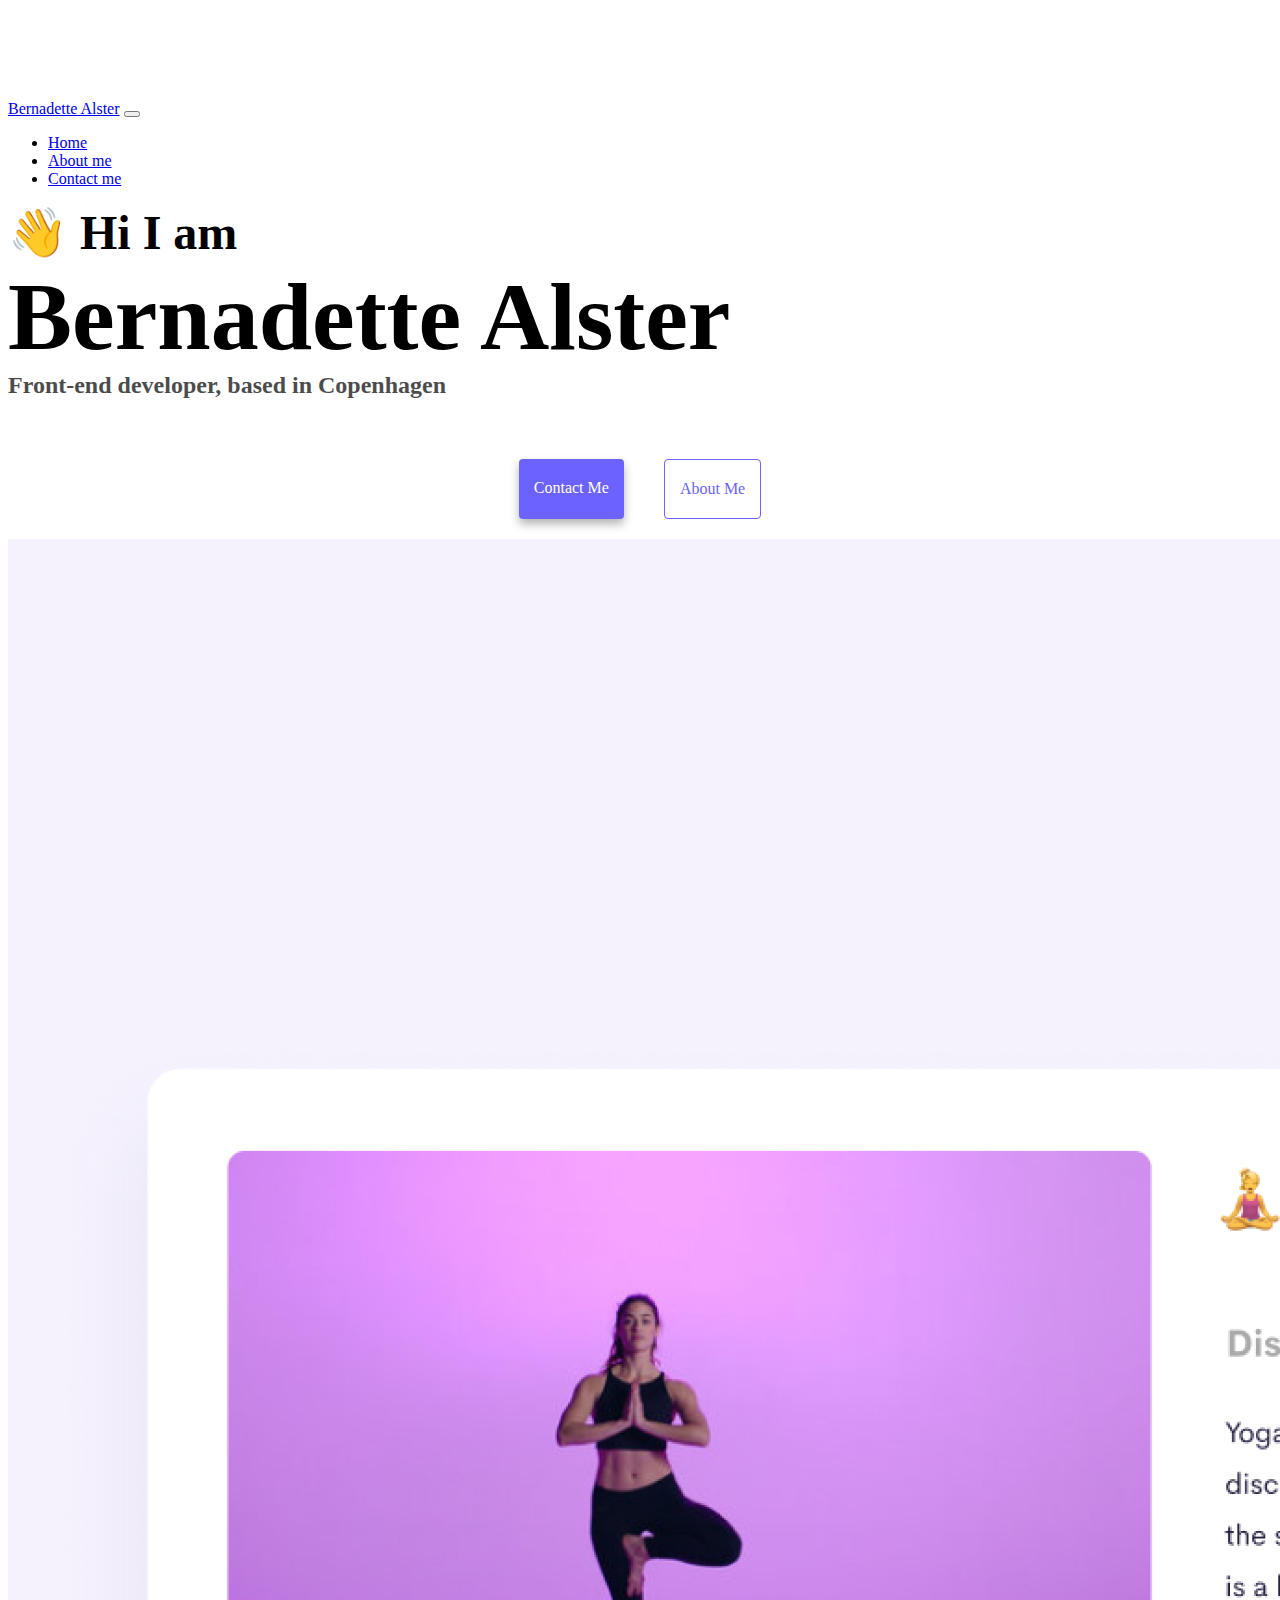
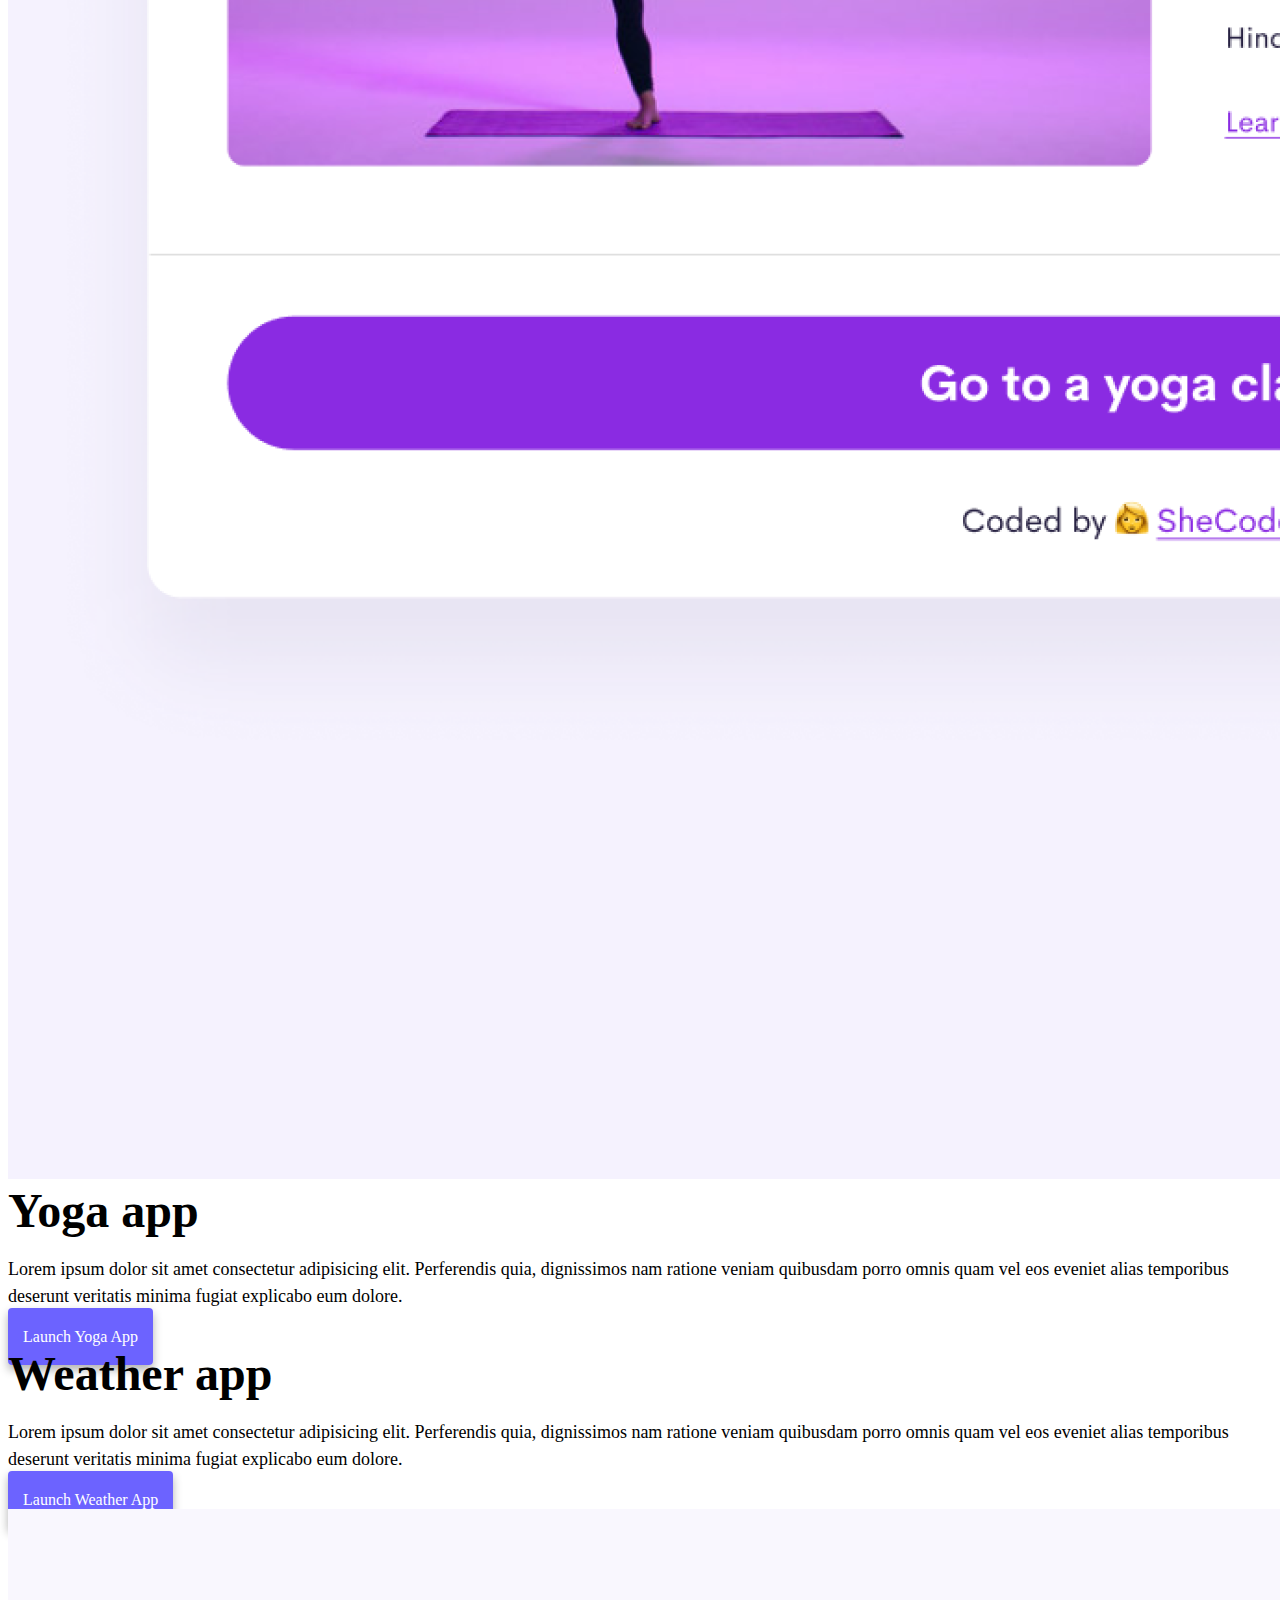
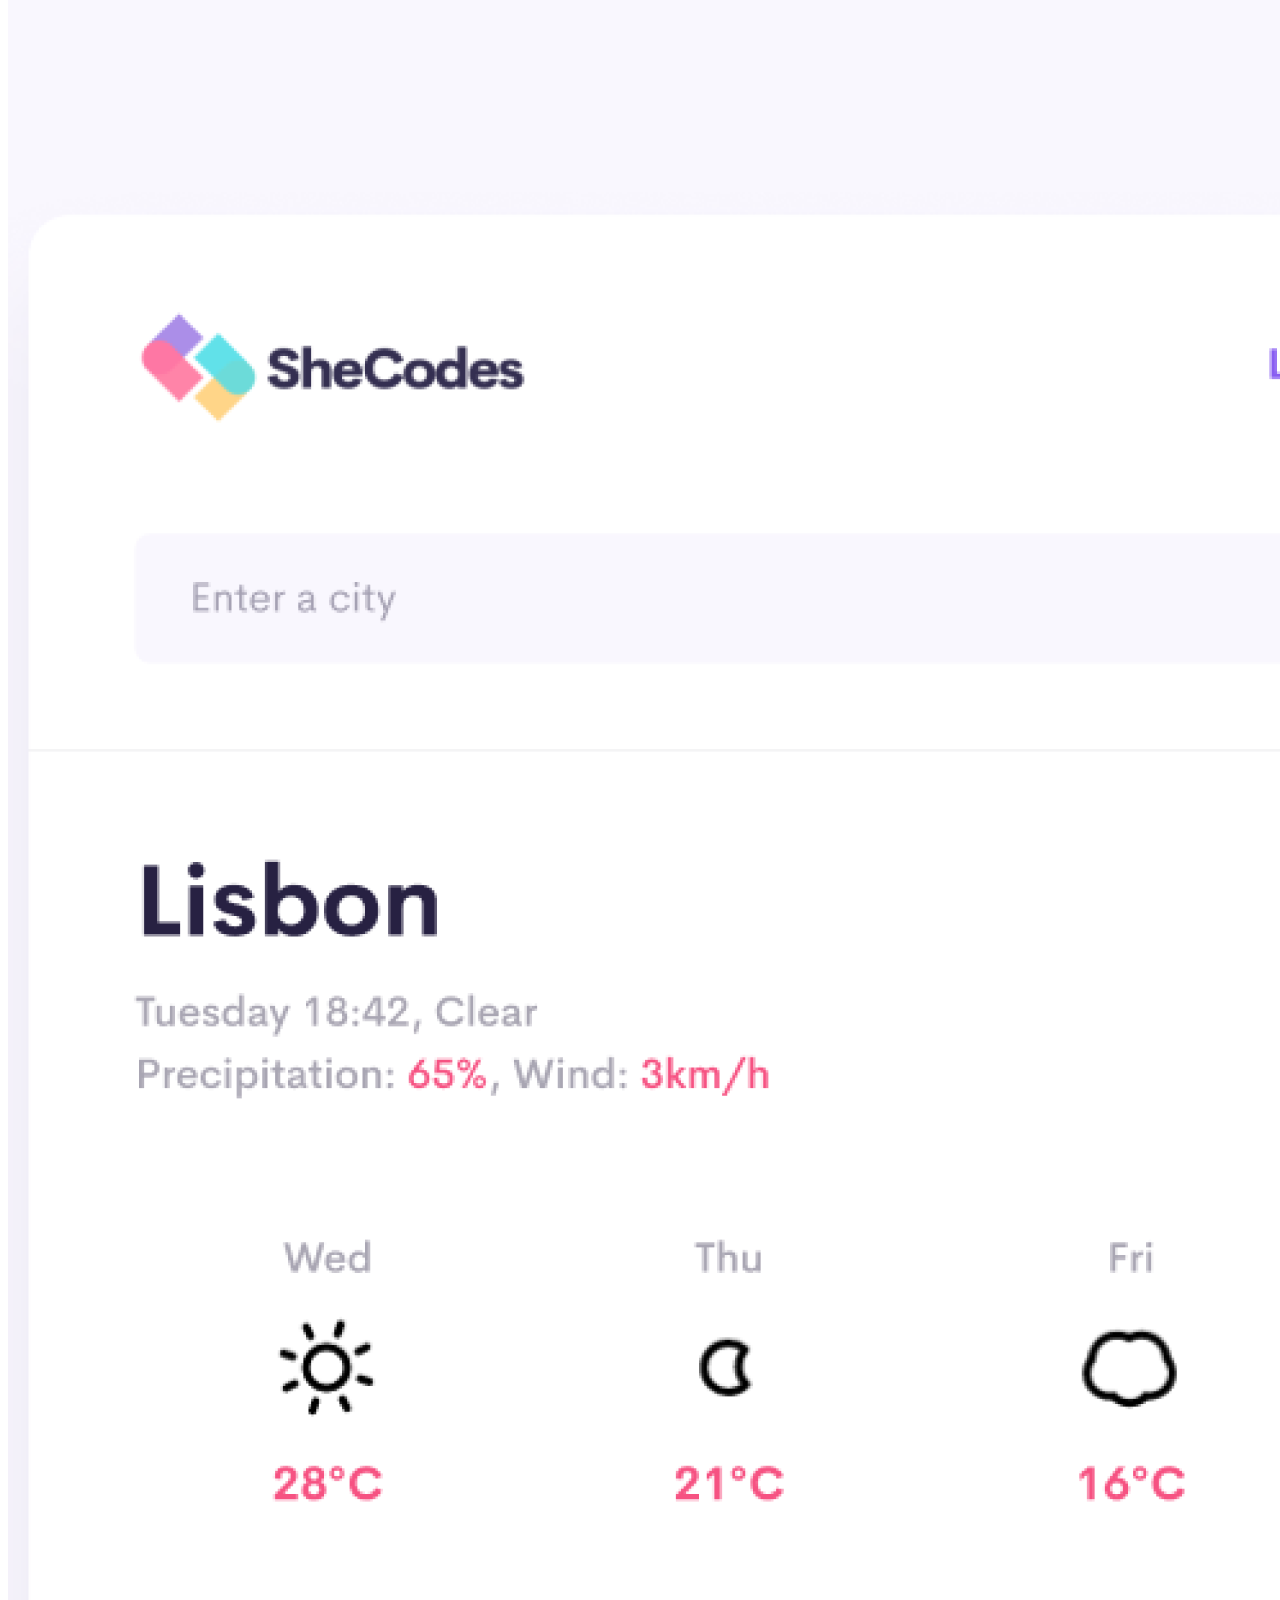
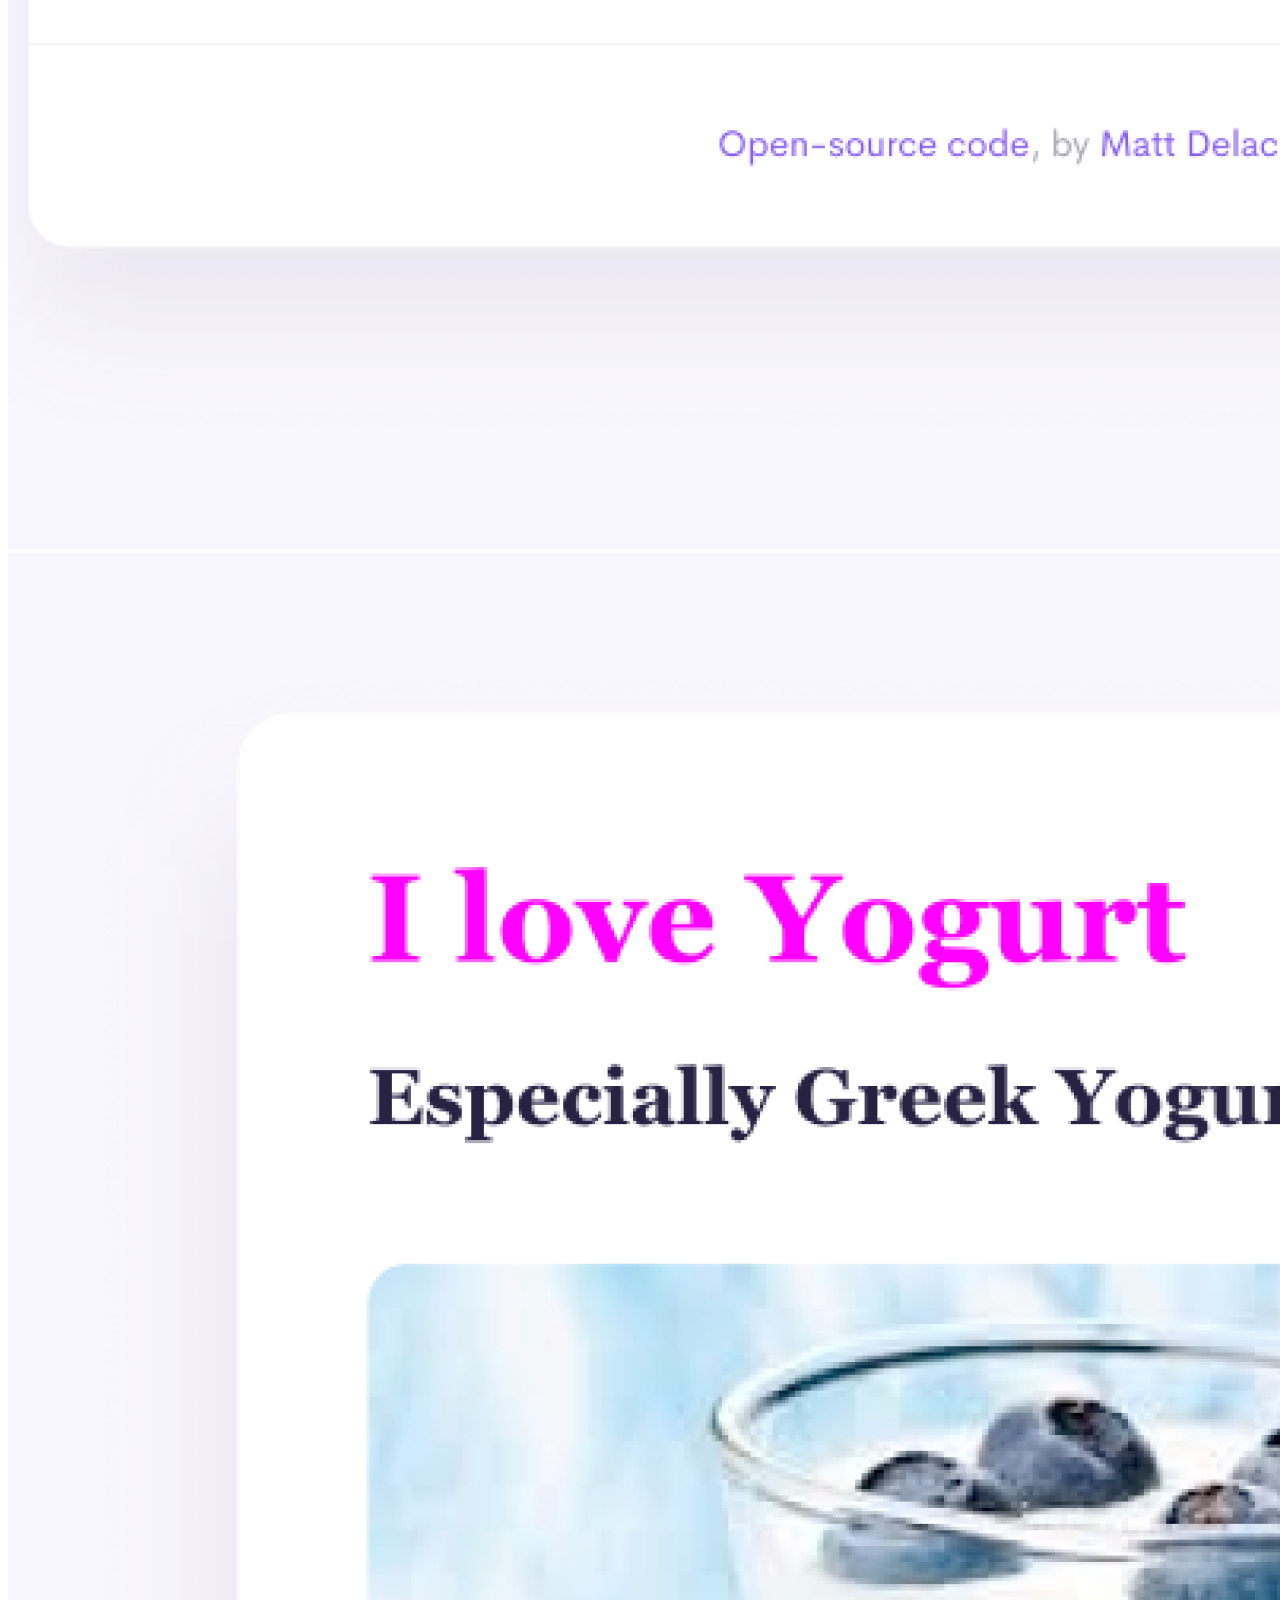
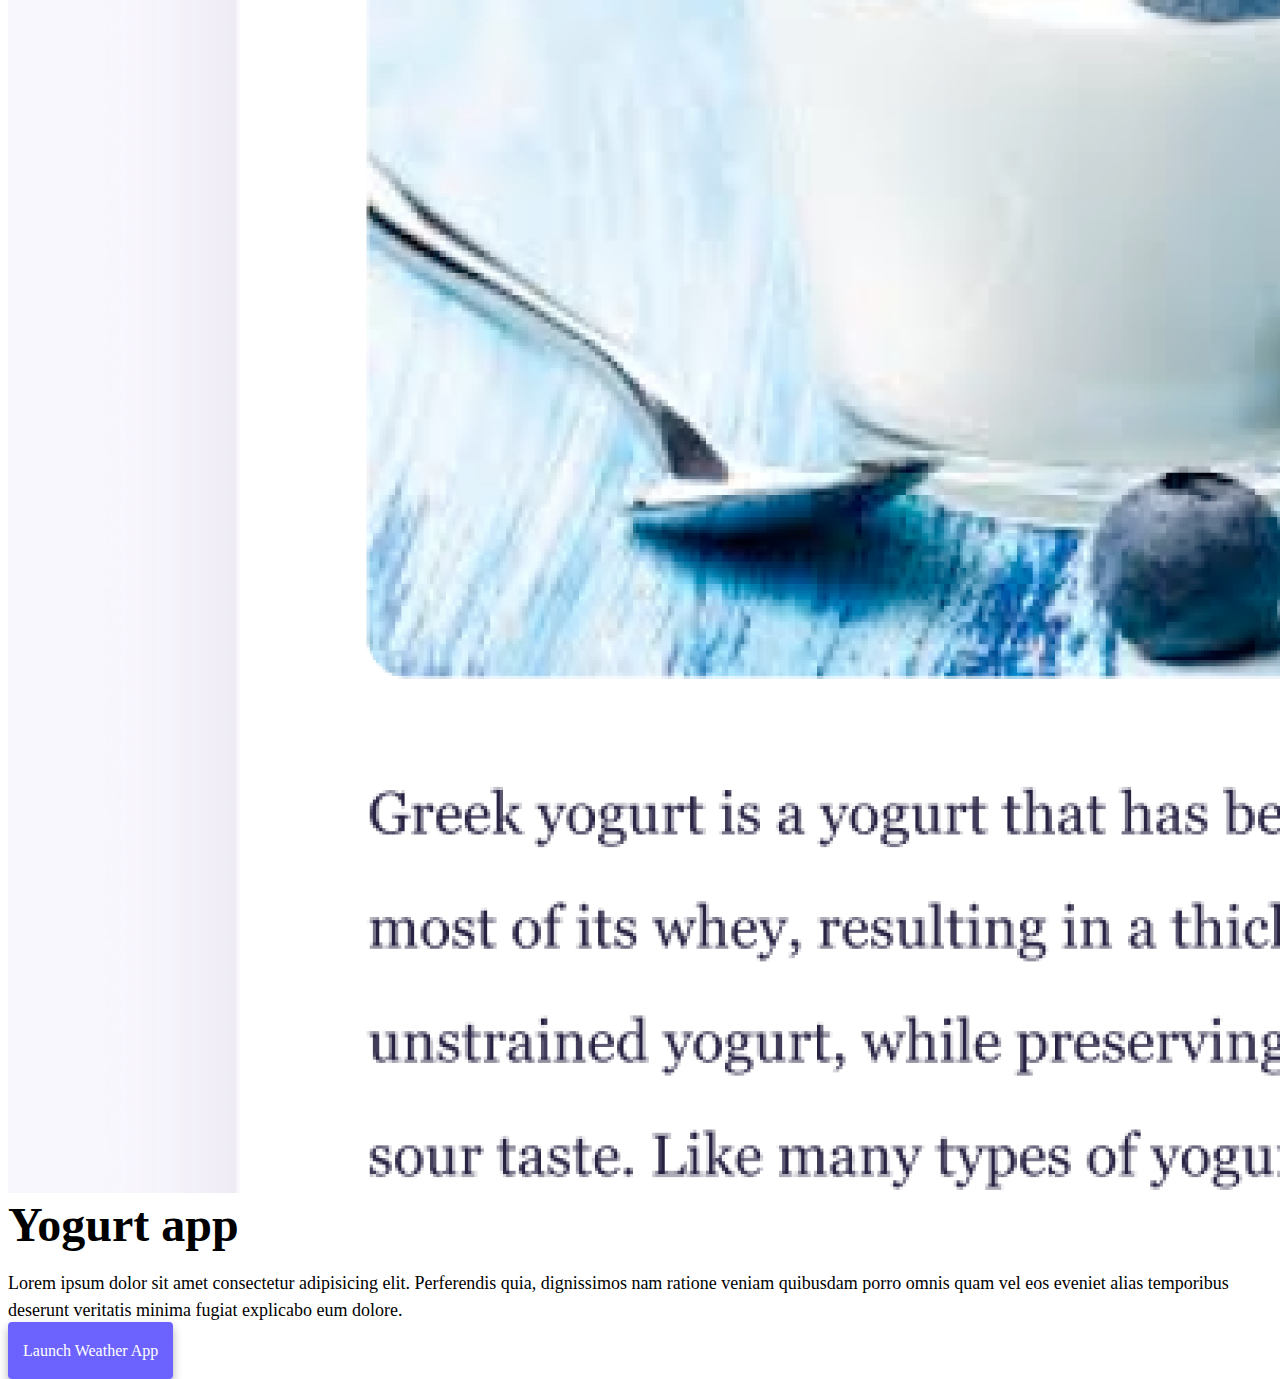
==== index.html @ 5fd1aae5 "All pages added" ====
<!DOCTYPE html>
<html lang="en">
  <head>
    <meta charset="UTF-8" />
    <meta http-equiv="X-UA-Compatible" content="IE=edge" />
    <meta name="viewport" content="width=device-width, initial-scale=1.0" />
    <title>Bernadette Alster</title>
    <link
      href="https://cdn.jsdelivr.net/npm/bootstrap@5.0.0-beta2/dist/css/bootstrap.min.css"
      rel="stylesheet"
      integrity="sha384-BmbxuPwQa2lc/FVzBcNJ7UAyJxM6wuqIj61tLrc4wSX0szH/Ev+nYRRuWlolflfl"
      crossorigin="anonymous"
    />
    <script
      src="https://cdn.jsdelivr.net/npm/bootstrap@5.0.0-beta2/dist/js/bootstrap.bundle.min.js"
      integrity="sha384-b5kHyXgcpbZJO/tY9Ul7kGkf1S0CWuKcCD38l8YkeH8z8QjE0GmW1gYU5S9FOnJ0"
      crossorigin="anonymous"
    ></script>
    <link rel="stylesheet" href="style.css" />
  </head>
  <body>
    <nav class="navbar navbar-expand-lg navbar-light bg-light fixed-top">
      <div class="container">
        <a class="navbar-brand" href="index.html">Bernadette Alster</a>
        <button
          class="navbar-toggler"
          type="button"
          data-bs-toggle="collapse"
          data-bs-target="#navbarNav"
          aria-controls="navbarNav"
          aria-expanded="false"
          aria-label="Toggle navigation"
        >
          <span class="navbar-toggler-icon"></span>
        </button>
        <div class="collapse navbar-collapse" id="navbarNav">
          <ul class="navbar-nav">
            <li class="nav-item">
              <a class="nav-link active" aria-current="page" href="index.html"
                >Home</a
              >
            </li>
            <li class="nav-item">
              <a class="nav-link" href="about.html">About me</a>
            </li>
            <li class="nav-item">
              <a class="nav-link" href="about.html#contact">Contact me</a>
            </li>
          </ul>
        </div>
      </div>
    </nav>
    <h2 class="text-center">👋 Hi I am</h2>
    <h1 class="text-center">Bernadette Alster</h1>
    <h3 class="text-center">Front-end developer, based in Copenhagen</h3>
    <div class="navigation-links mb-5">
      <a href="about.html#contact" class="primary-link">Contact me</a>
      <a href="about.html" class="secondary-link">About me</a>
    </div>
    <div class="container">
      <div class="row">
        <div class="col-6">
          <img src="images/yoga.png" class="img-fluid rounded" />
        </div>
        <div class="col-6">
          <h2 class="mb-3">Yoga app</h2>
          <p>
            Lorem ipsum dolor sit amet consectetur adipisicing elit. Perferendis
            quia, dignissimos nam ratione veniam quibusdam porro omnis quam vel
            eos eveniet alias temporibus deserunt veritatis minima fugiat
            explicabo eum dolore.
          </p>
          <div class="mt-5">
            <a href="#" class="primary-link">Launch Yoga App</a>
          </div>
        </div>
      </div>
      <div class="row mt-5">
        <div class="col-6">
          <h2 class="mb-3">Weather app</h2>
          <p>
            Lorem ipsum dolor sit amet consectetur adipisicing elit. Perferendis
            quia, dignissimos nam ratione veniam quibusdam porro omnis quam vel
            eos eveniet alias temporibus deserunt veritatis minima fugiat
            explicabo eum dolore.
          </p>
          <div class="mt-5">
            <a href="#" class="primary-link">Launch Weather App</a>
          </div>
        </div>
        <div class="col-6">
          <img src="images/weather.png" class="img-fluid rounded" />
        </div>
      </div>
      <div class="row mt-5">
        <div class="col-6">
          <img src="images/yogurt.png" class="img-fluid rounded" />
        </div>
        <div class="col-6">
          <h2 class="mb-3">Yogurt app</h2>
          <p>
            Lorem ipsum dolor sit amet consectetur adipisicing elit. Perferendis
            quia, dignissimos nam ratione veniam quibusdam porro omnis quam vel
            eos eveniet alias temporibus deserunt veritatis minima fugiat
            explicabo eum dolore.
          </p>
          <div class="mt-5">
            <a href="#" class="primary-link">Launch Weather App</a>
          </div>
        </div>
      </div>
    </div>
  </body>
</html>
---- style.css ----
:root {
  --primary-color: #6c63ff;
  --secondary-color: #f5f2fe;
  --box-shadow: 0 5px 10px rgba(0, 0, 0, 0.3);
}

body {
  margin-top: 100px;
}

h1,
h2,
h3 {
  margin: 0;
}

h1 {
  font-size: 96px;
}

h2 {
  font-size: 48px;
}

h3 {
  font-size: 24px;
  opacity: 0.7;
}

p {
  font-size: 18px;
  line-height: 1.5;
}

.navigation-links {
  display: flex;
  margin-top: 40px;
  justify-content: center;
}

.navigation-links a {
  margin: 20px;
}

.primary-link {
  border-radius: 4px;
  padding: 20px 15px;
  text-decoration: none;
  text-transform: capitalize;
  background: var(--primary-color);
  box-shadow: var(--box-shadow);
  color: white;
}

.secondary-link {
  border-radius: 4px;
  padding: 20px 15px;
  text-decoration: none;
  text-transform: capitalize;
  color: var(--primary-color);
  border: 1px solid var(--primary-color);
}

.homepage-link {
  color: var(--primary-color);
  text-align: center;
  display: block;
}

.about-paragraphs {
  margin: 30px 0;
}

.about-paragraphs p {
  margin: 10px;
}

.email-link {
  display: flex;
  justify-content: center;
  color: var(--primary-color);
  font-size: 28px;
  text-decoration: none;
}

.email-link:hover {
  text-decoration: underline;
}
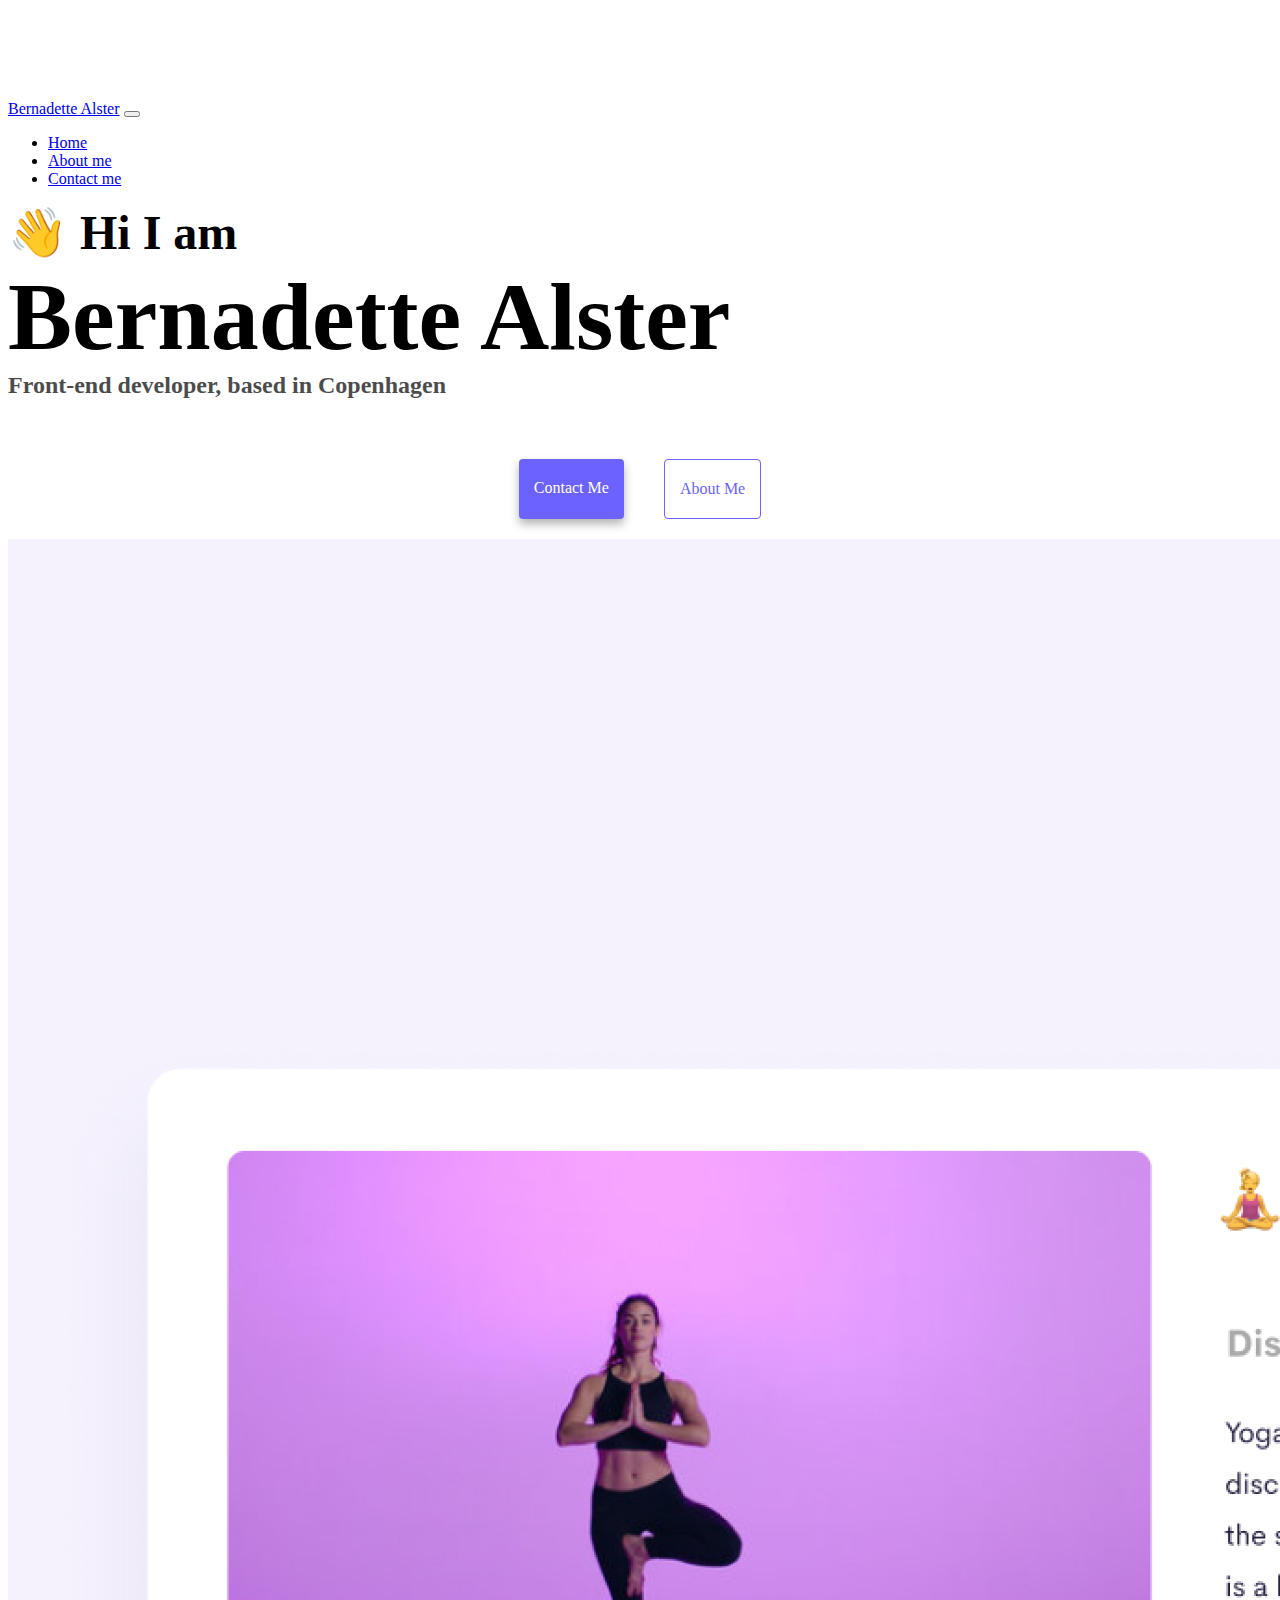
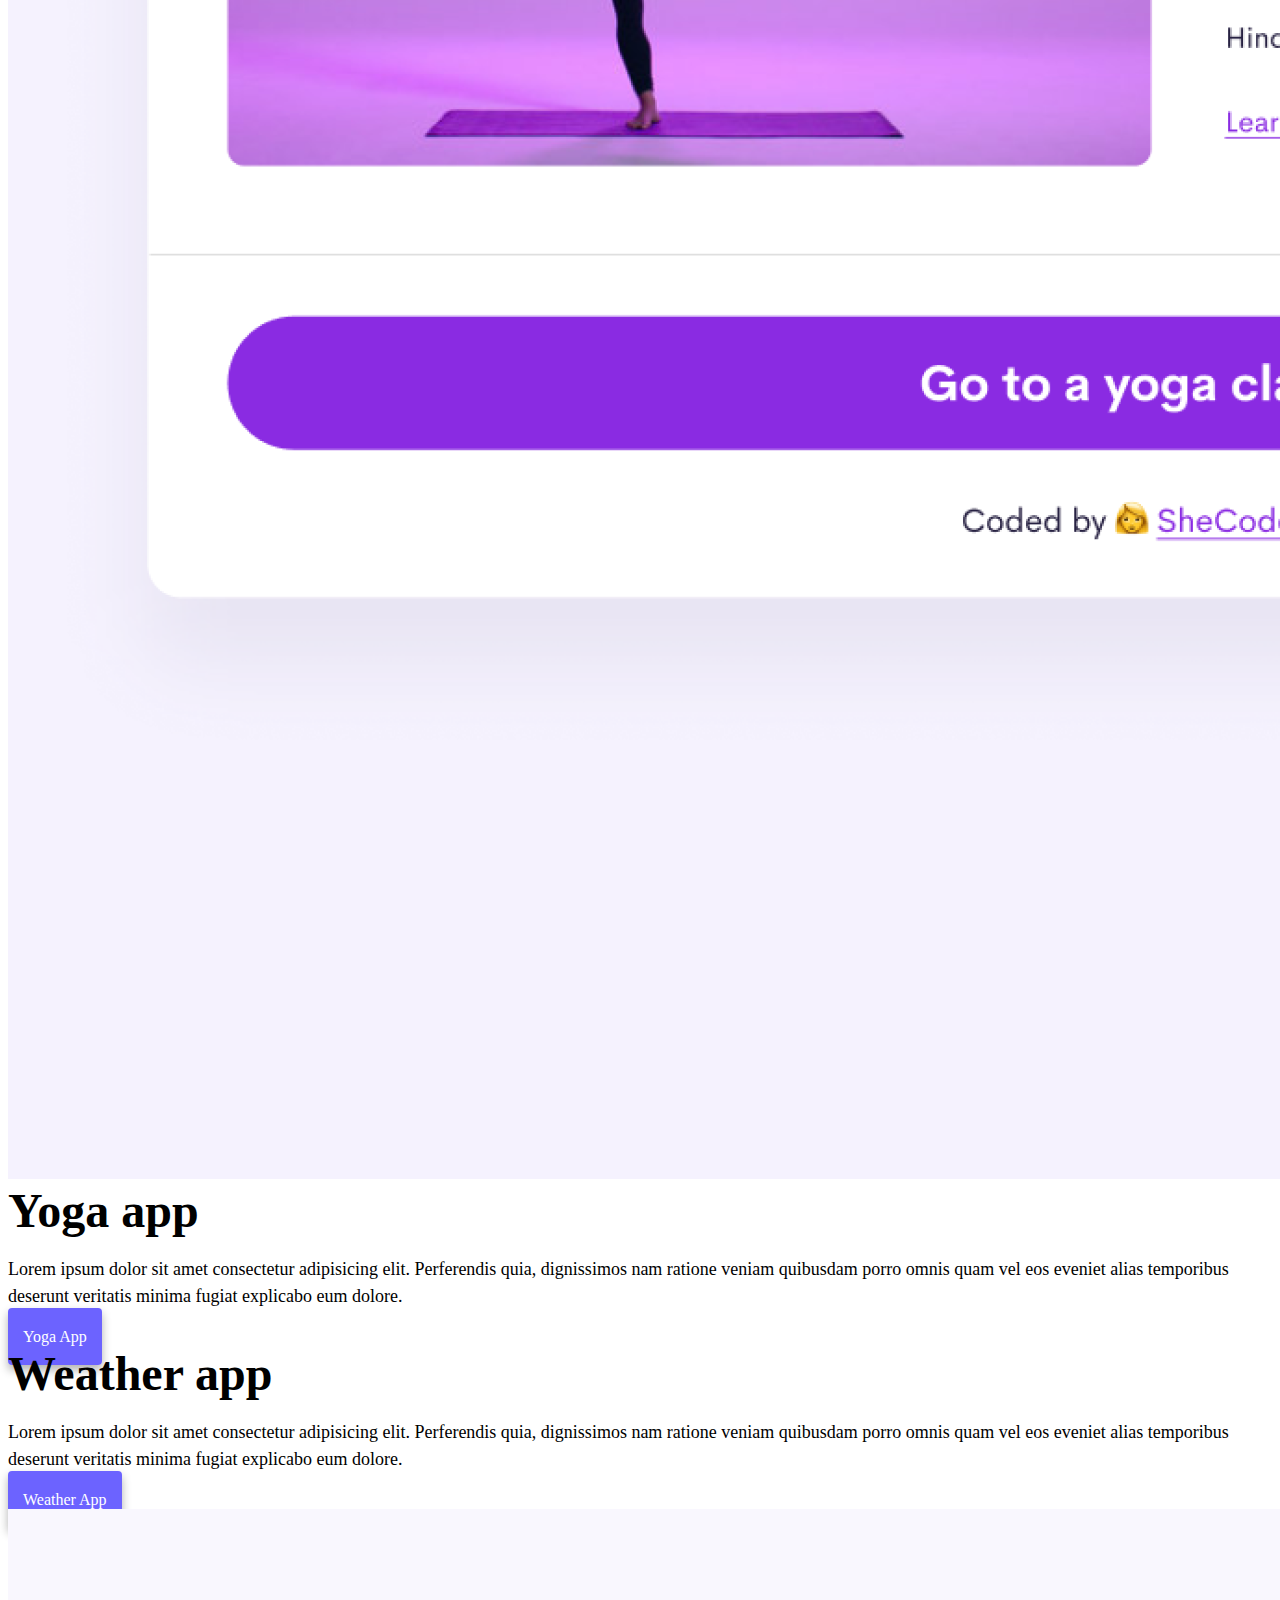
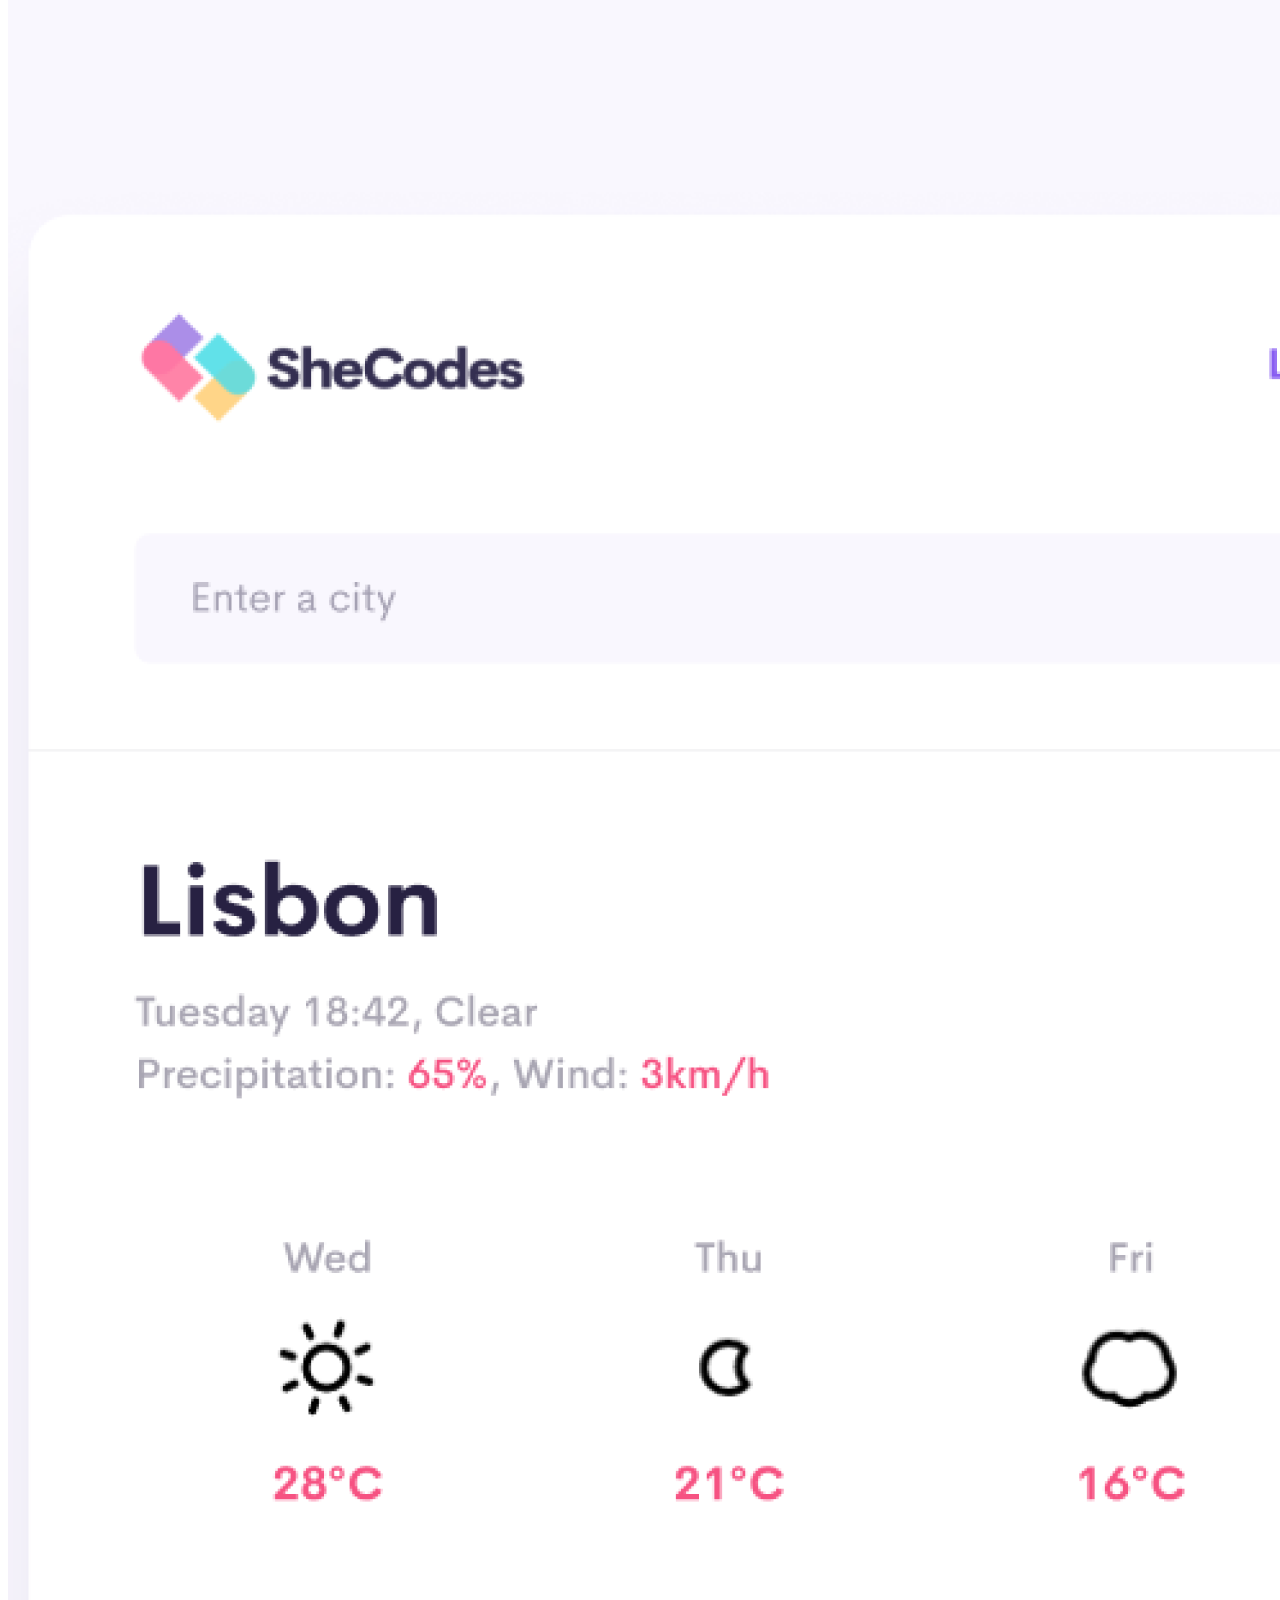
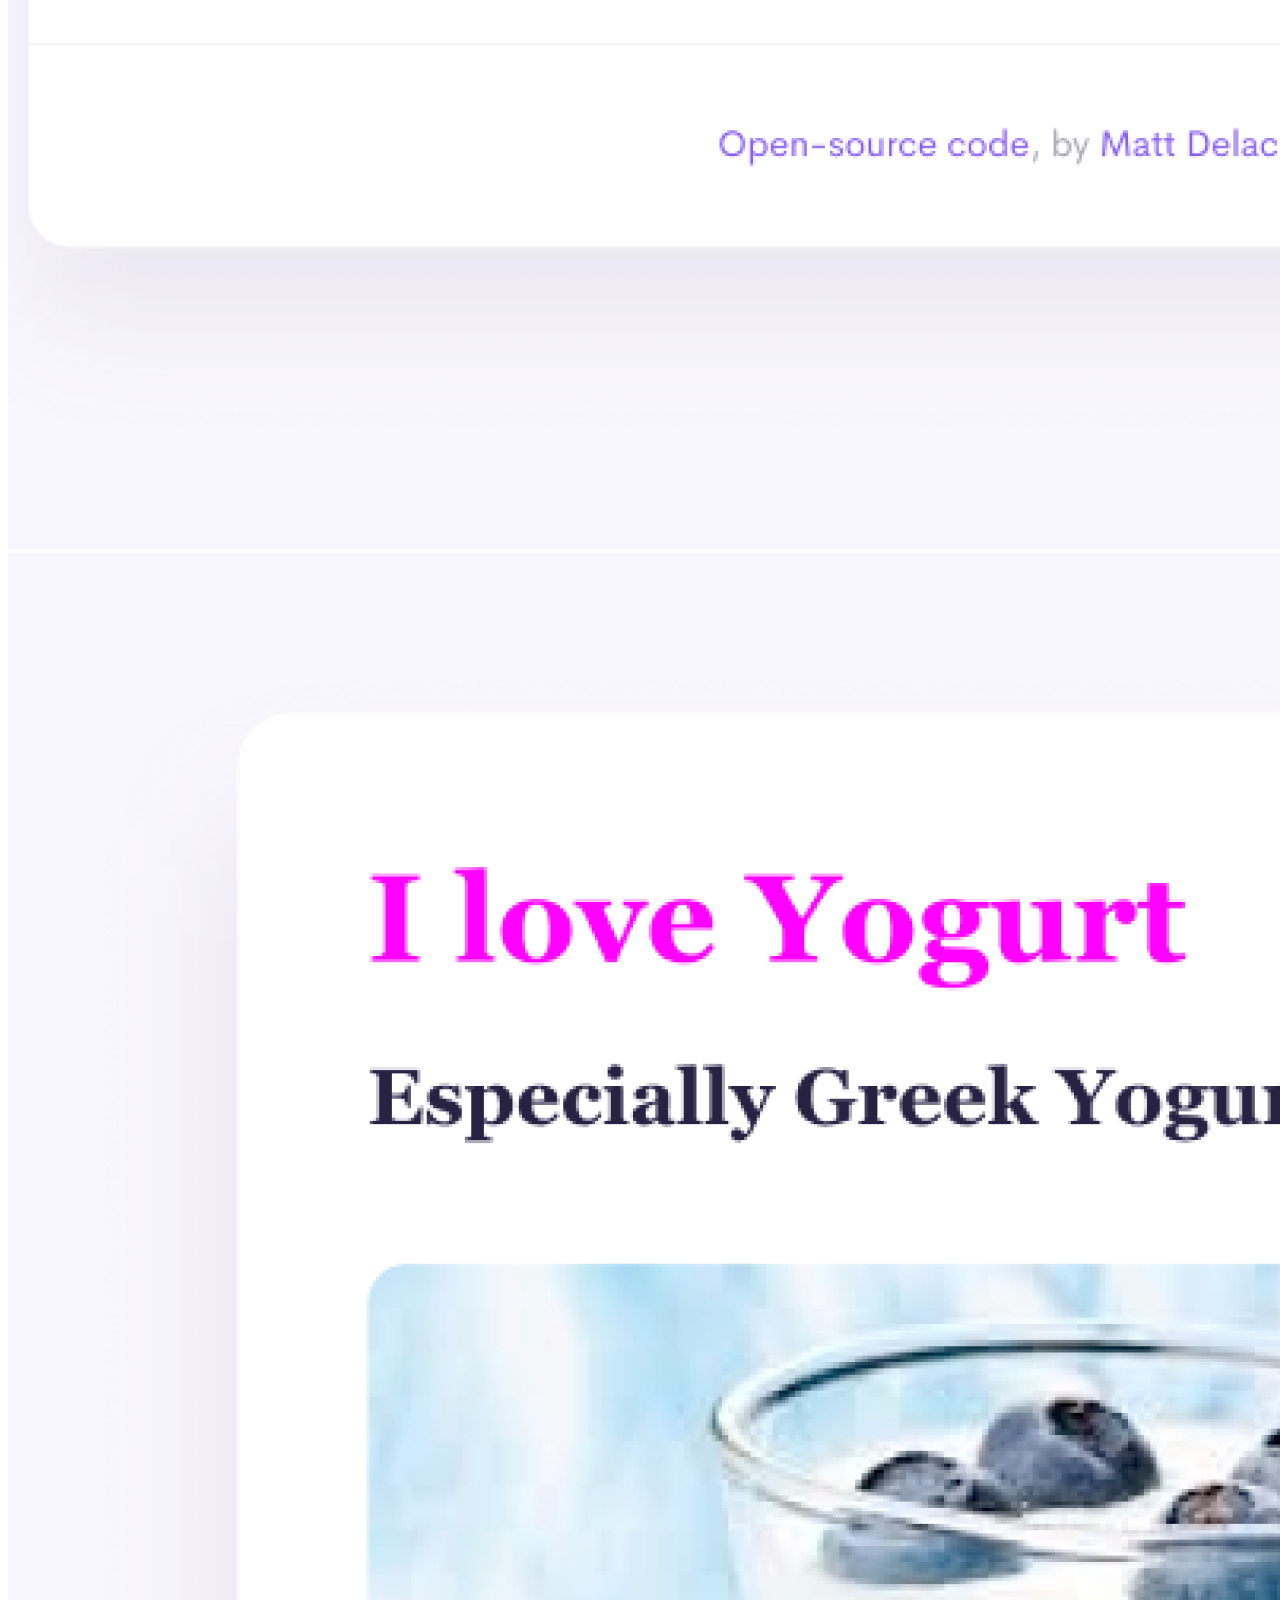
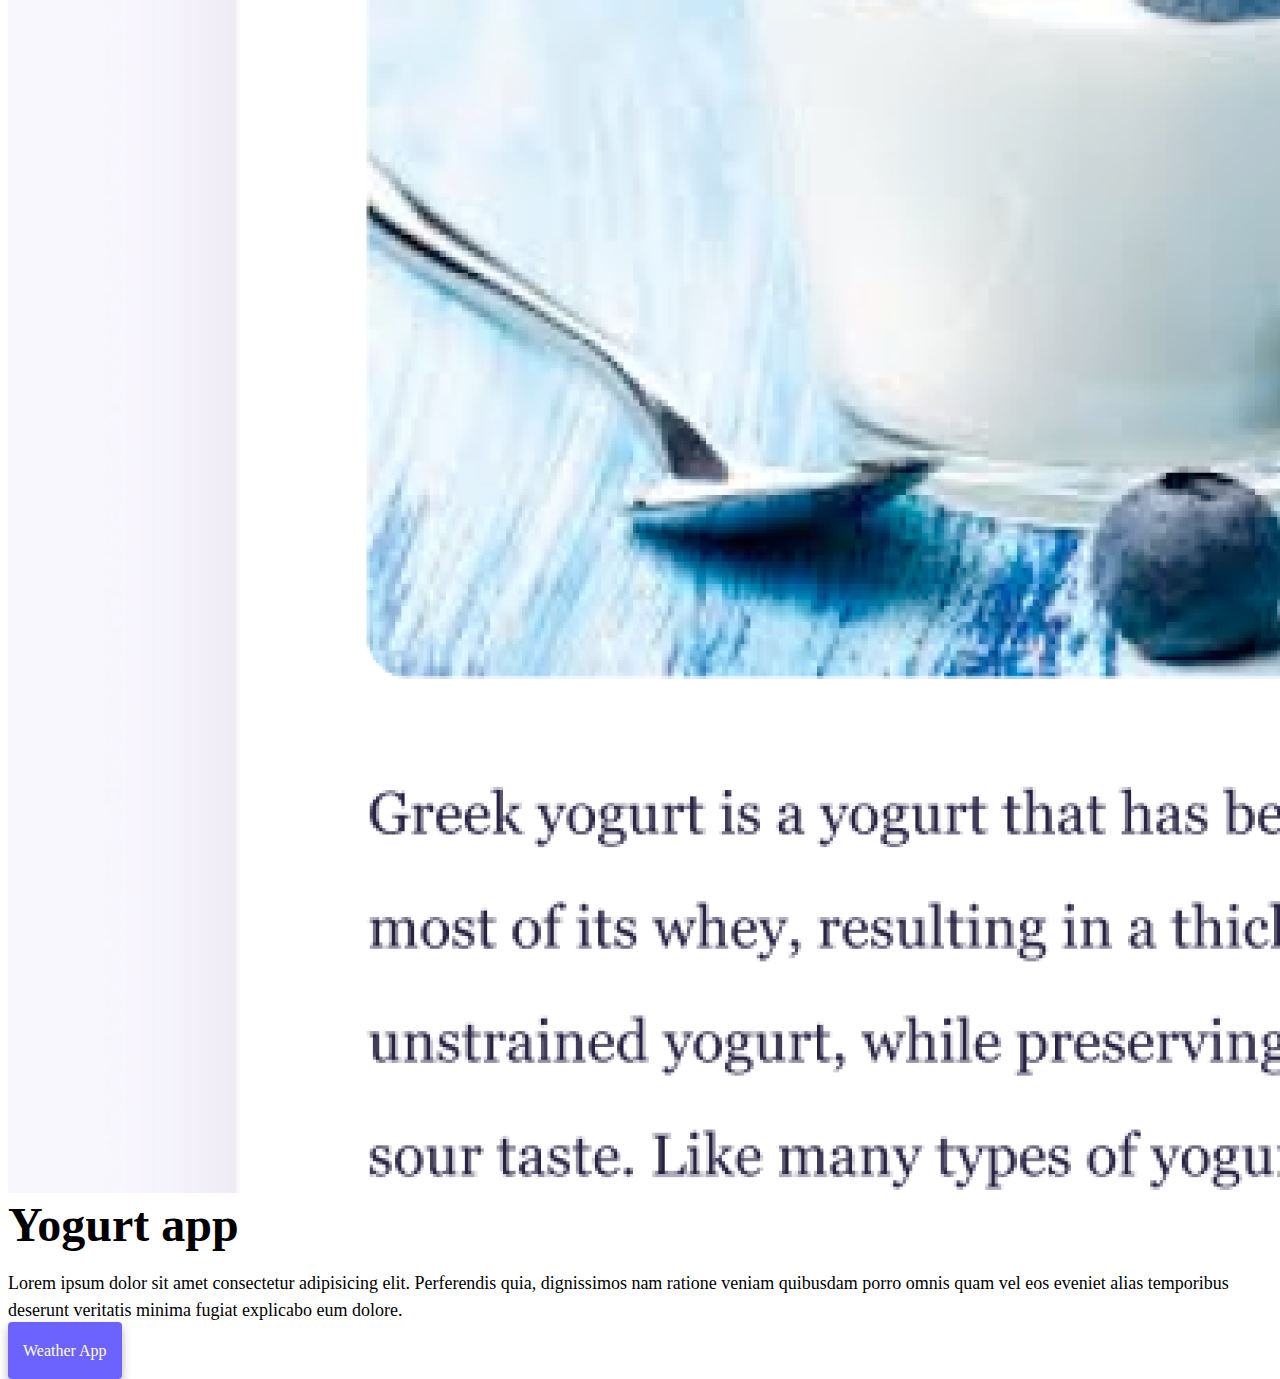
==== commit fca61a78: "Responsive grids to index" ====
--- a/index.html
+++ b/index.html
@@ -62,7 +62,7 @@
         <div class="col-6">
           <img src="images/yoga.png" class="img-fluid rounded" />
         </div>
-        <div class="col-6">
+        <div class="col-md-6">
           <h2 class="mb-3">Yoga app</h2>
           <p>
             Lorem ipsum dolor sit amet consectetur adipisicing elit. Perferendis
@@ -71,12 +71,12 @@
             explicabo eum dolore.
           </p>
           <div class="mt-5">
-            <a href="#" class="primary-link">Launch Yoga App</a>
+            <a href="#" class="primary-link">Yoga App</a>
           </div>
         </div>
       </div>
       <div class="row mt-5">
-        <div class="col-6">
+        <div class="col-md-6">
           <h2 class="mb-3">Weather app</h2>
           <p>
             Lorem ipsum dolor sit amet consectetur adipisicing elit. Perferendis
@@ -85,7 +85,7 @@
             explicabo eum dolore.
           </p>
           <div class="mt-5">
-            <a href="#" class="primary-link">Launch Weather App</a>
+            <a href="#" class="primary-link">Weather App</a>
           </div>
         </div>
         <div class="col-6">
@@ -96,7 +96,7 @@
         <div class="col-6">
           <img src="images/yogurt.png" class="img-fluid rounded" />
         </div>
-        <div class="col-6">
+        <div class="col-md-6">
           <h2 class="mb-3">Yogurt app</h2>
           <p>
             Lorem ipsum dolor sit amet consectetur adipisicing elit. Perferendis
@@ -105,7 +105,7 @@
             explicabo eum dolore.
           </p>
           <div class="mt-5">
-            <a href="#" class="primary-link">Launch Weather App</a>
+            <a href="#" class="primary-link">Weather App</a>
           </div>
         </div>
       </div>
--- a/style.css
+++ b/style.css
@@ -86,3 +86,13 @@
 .email-link:hover {
   text-decoration: underline;
 }
+
+@media (max-width: 600px) {
+  h1 {
+    font-size: 50px;
+  }
+
+  h2 {
+    font-size: 30px;
+  }
+}
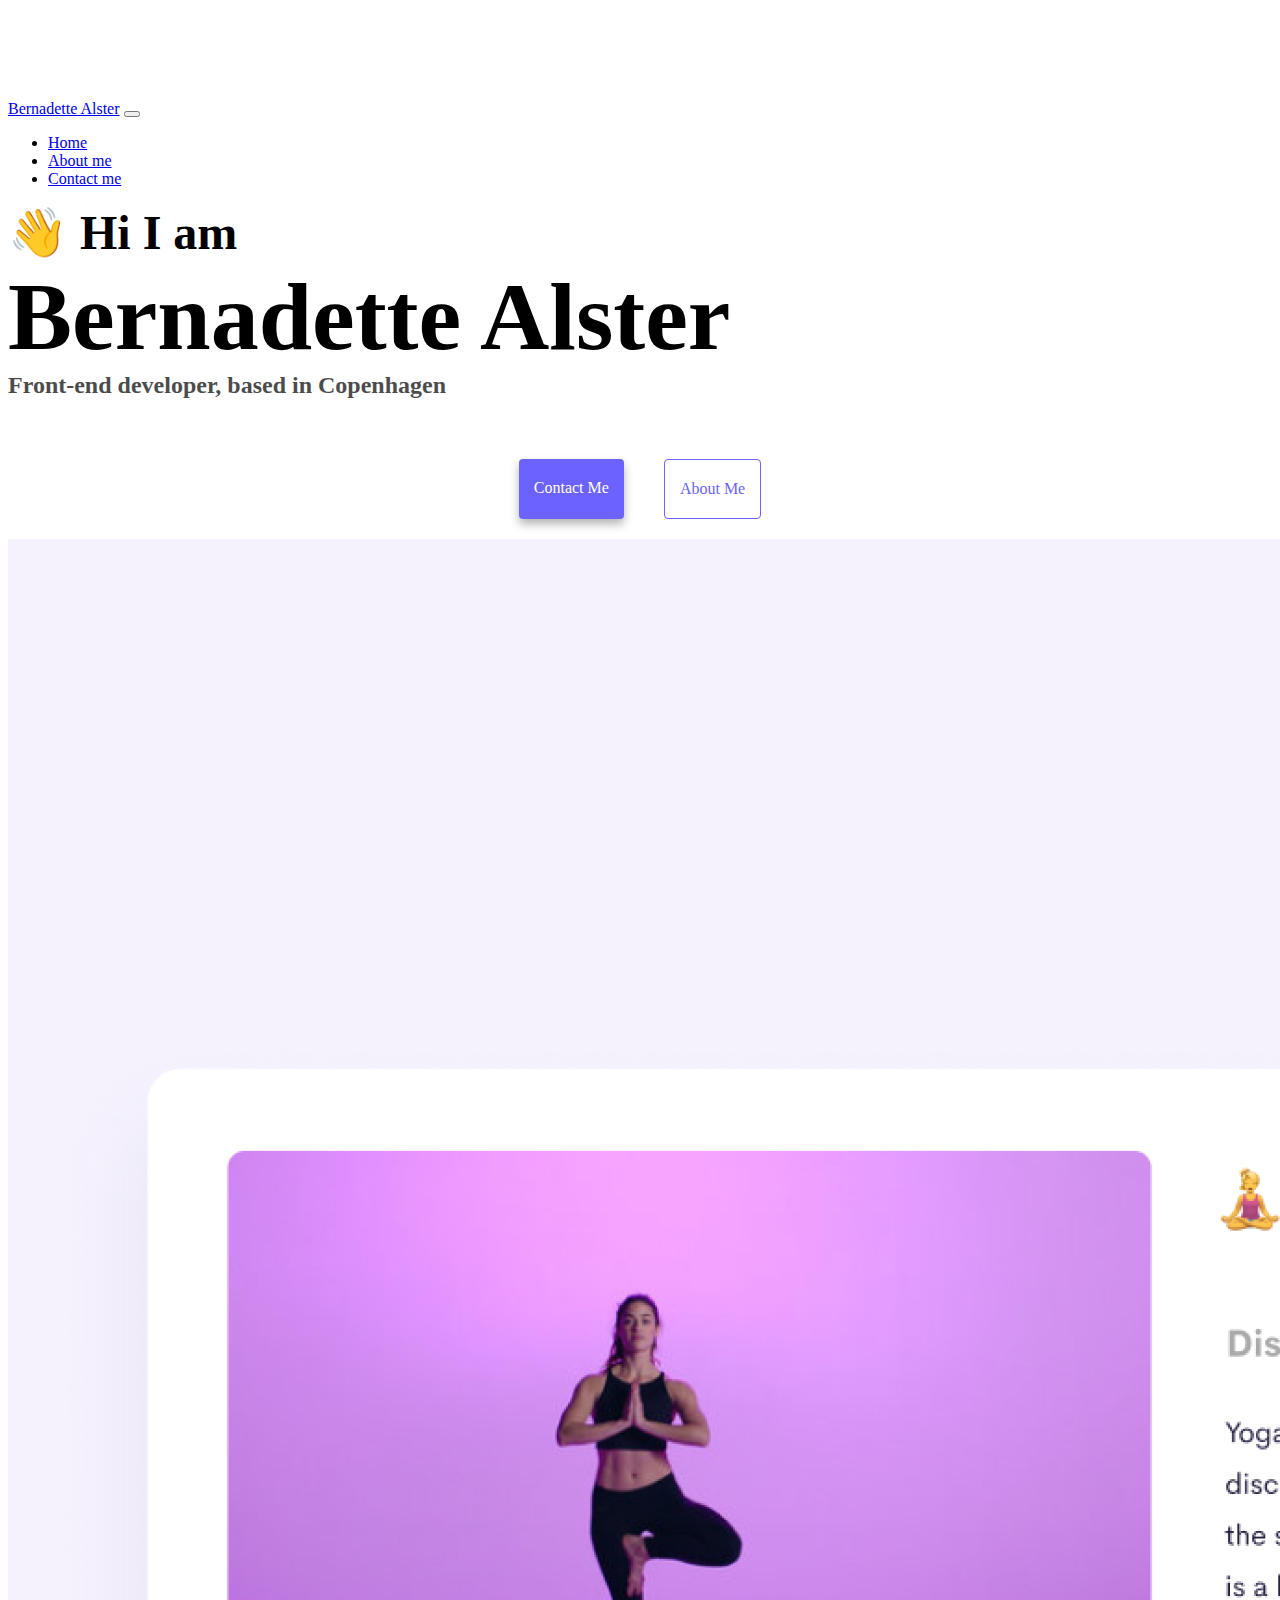
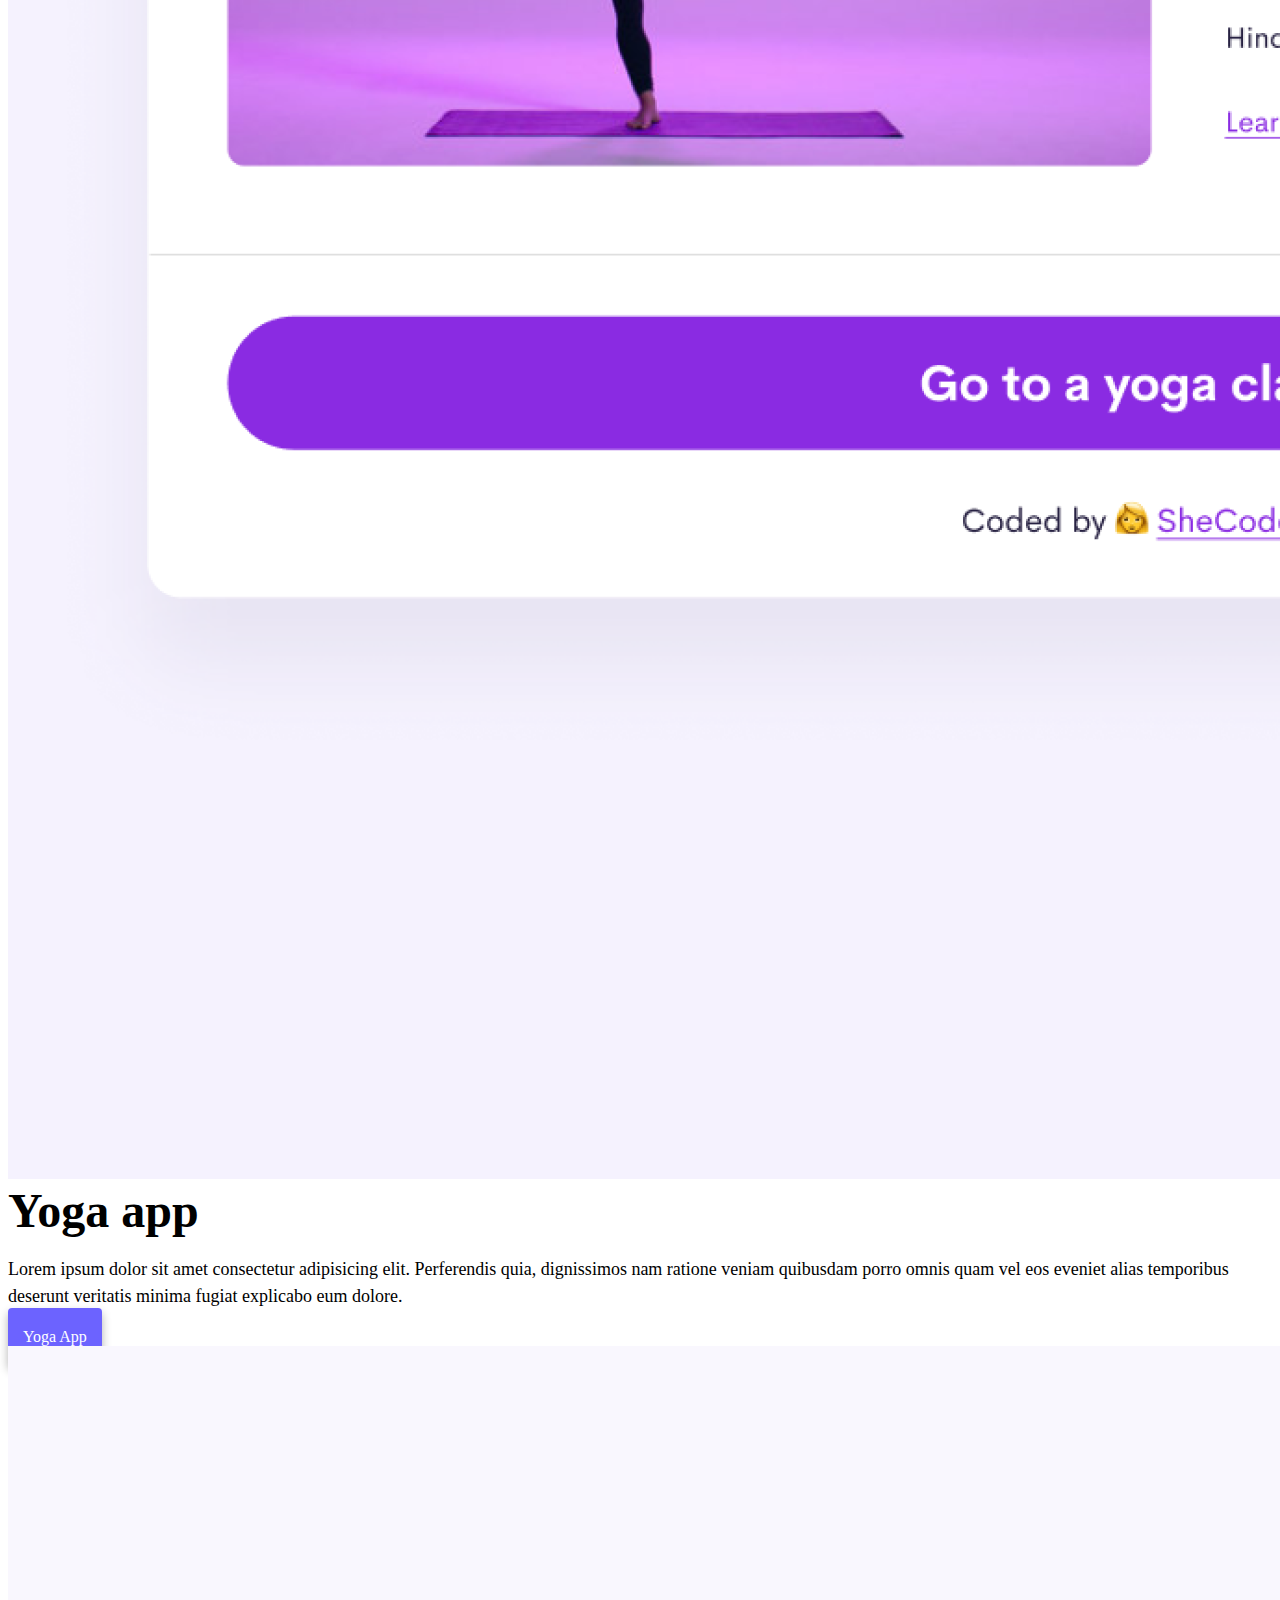
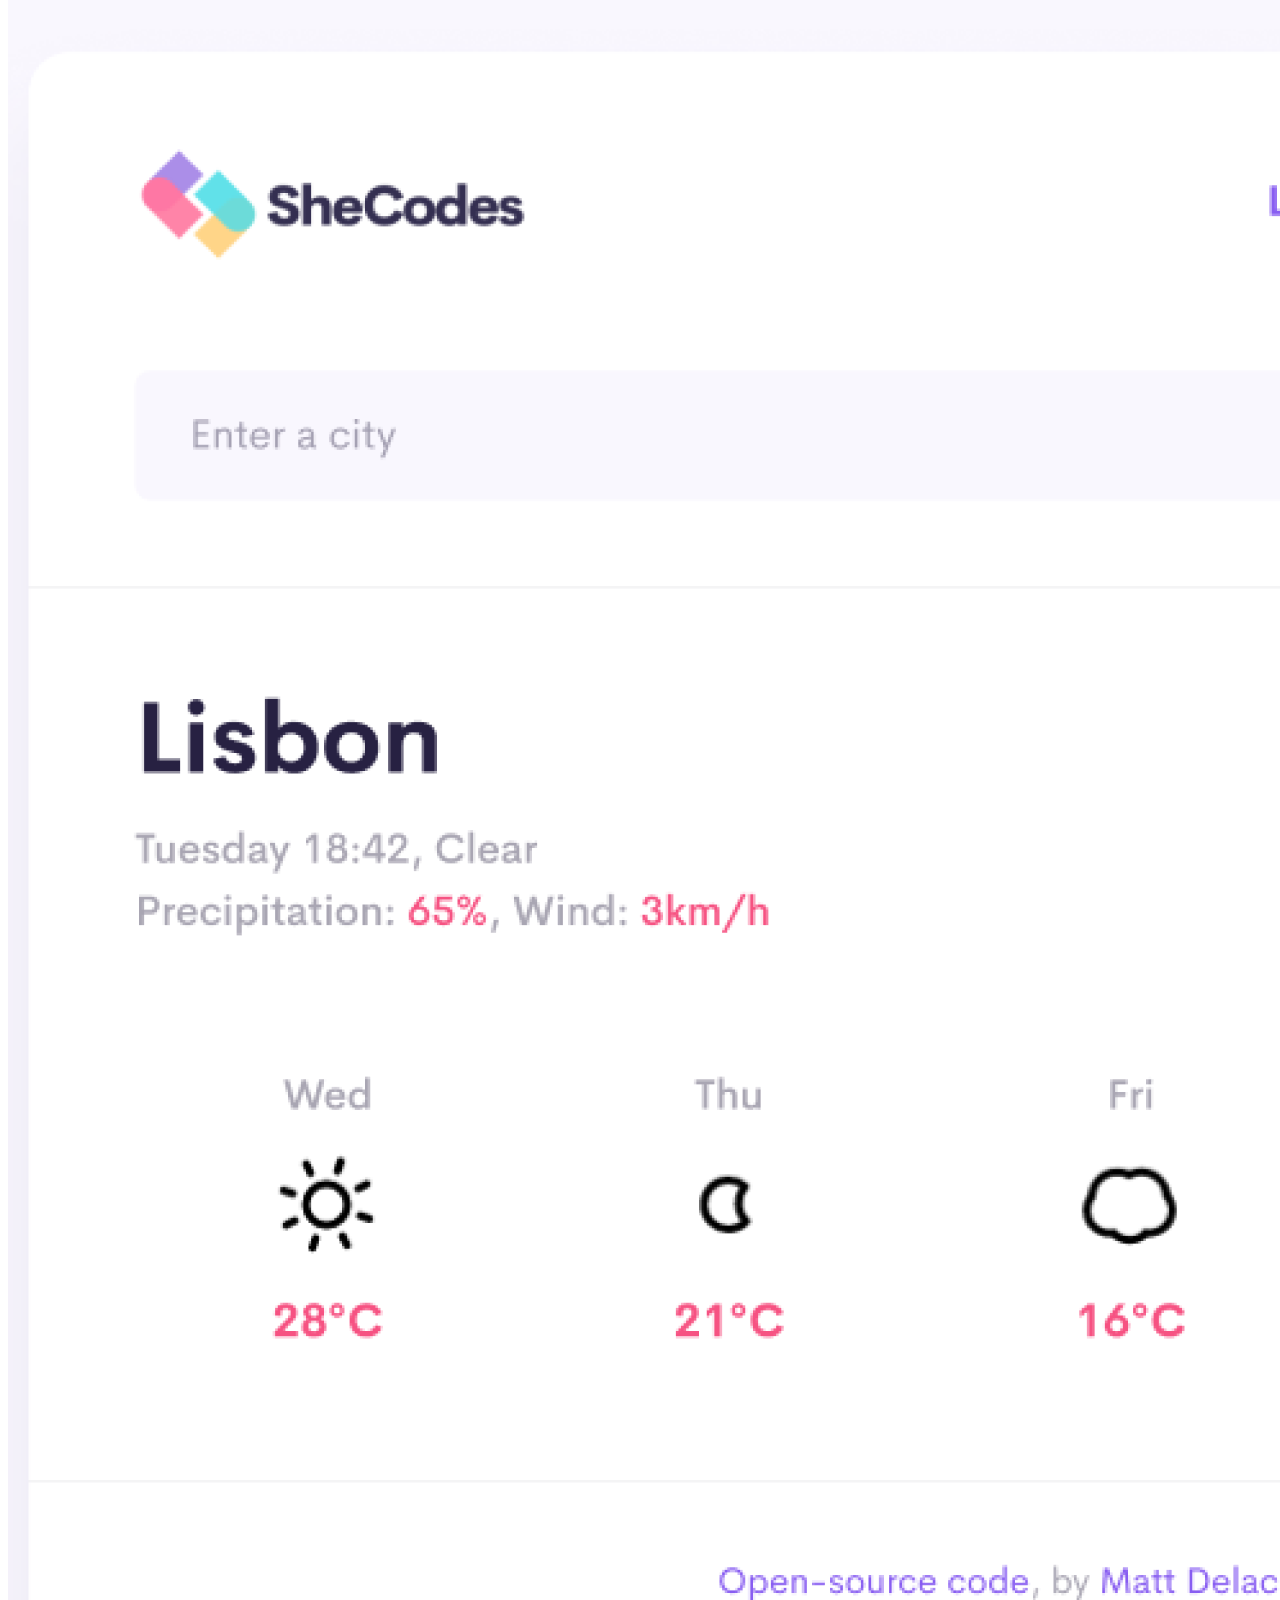
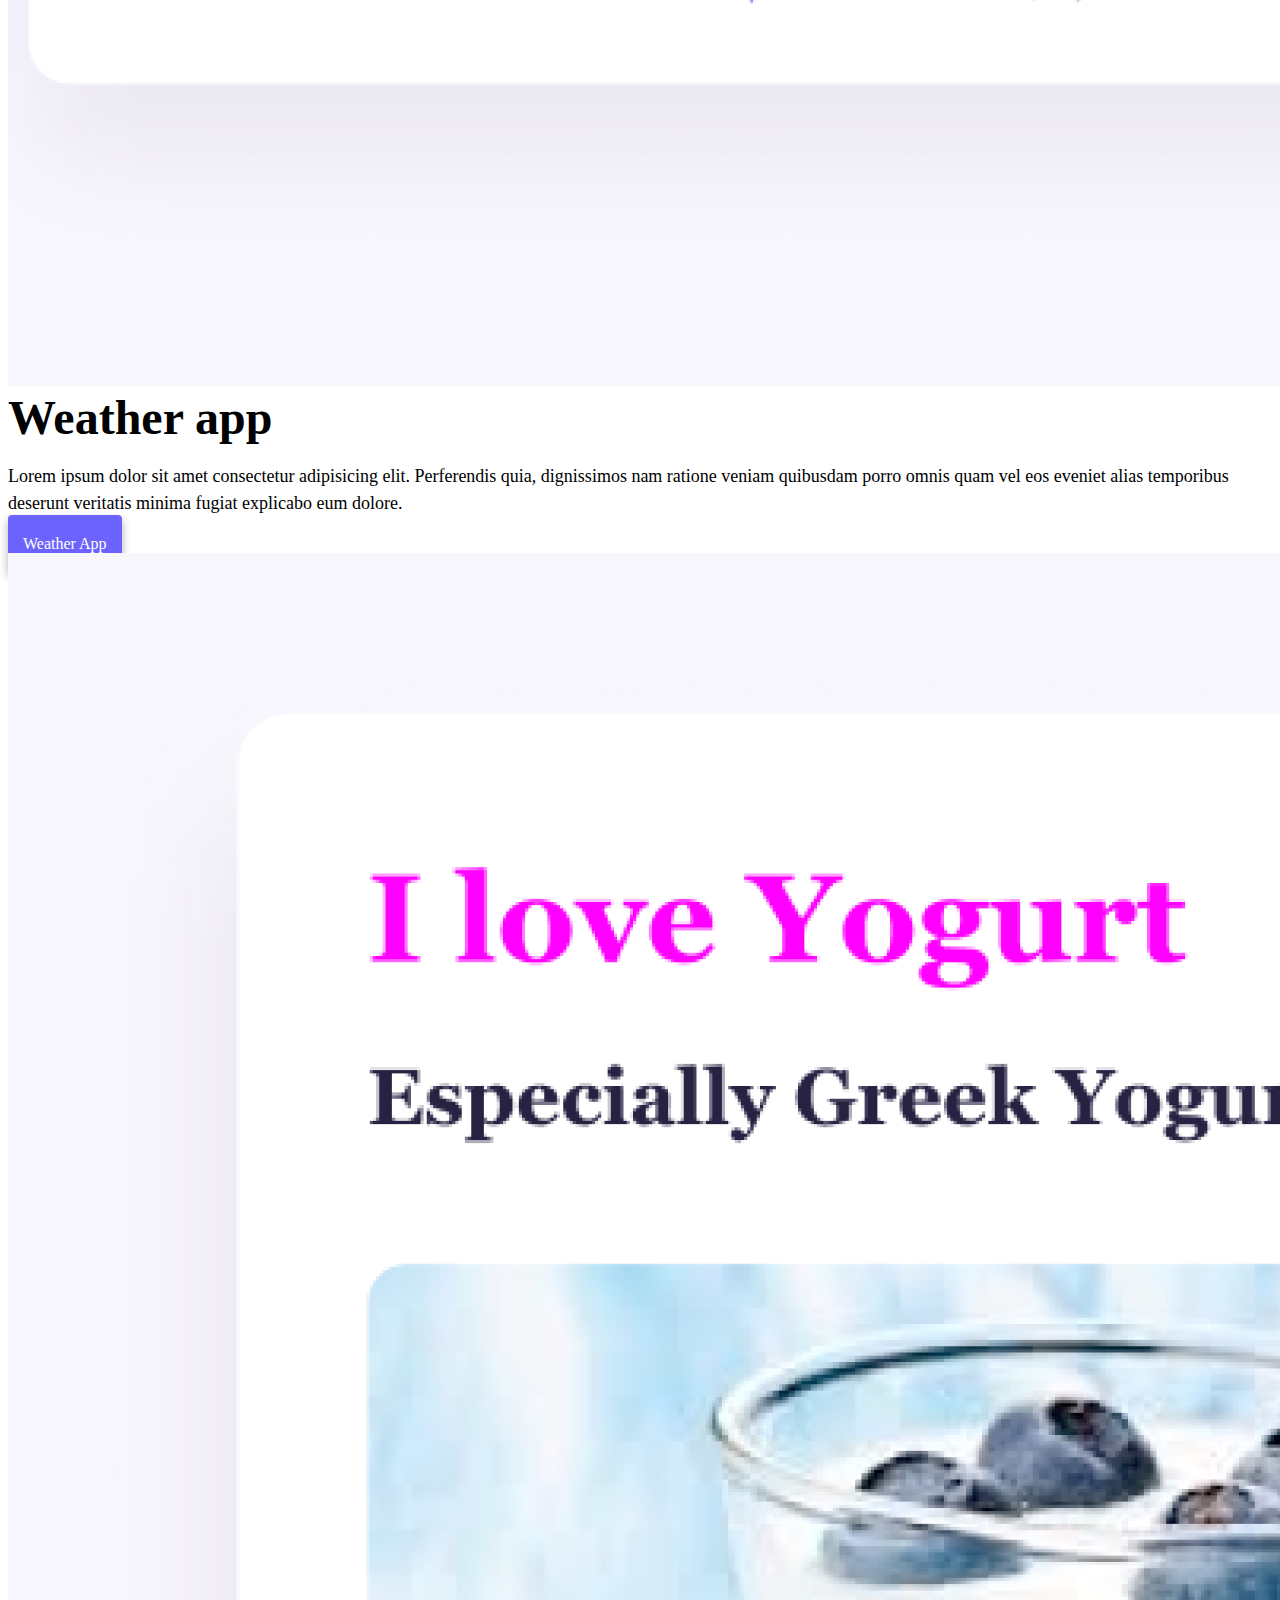
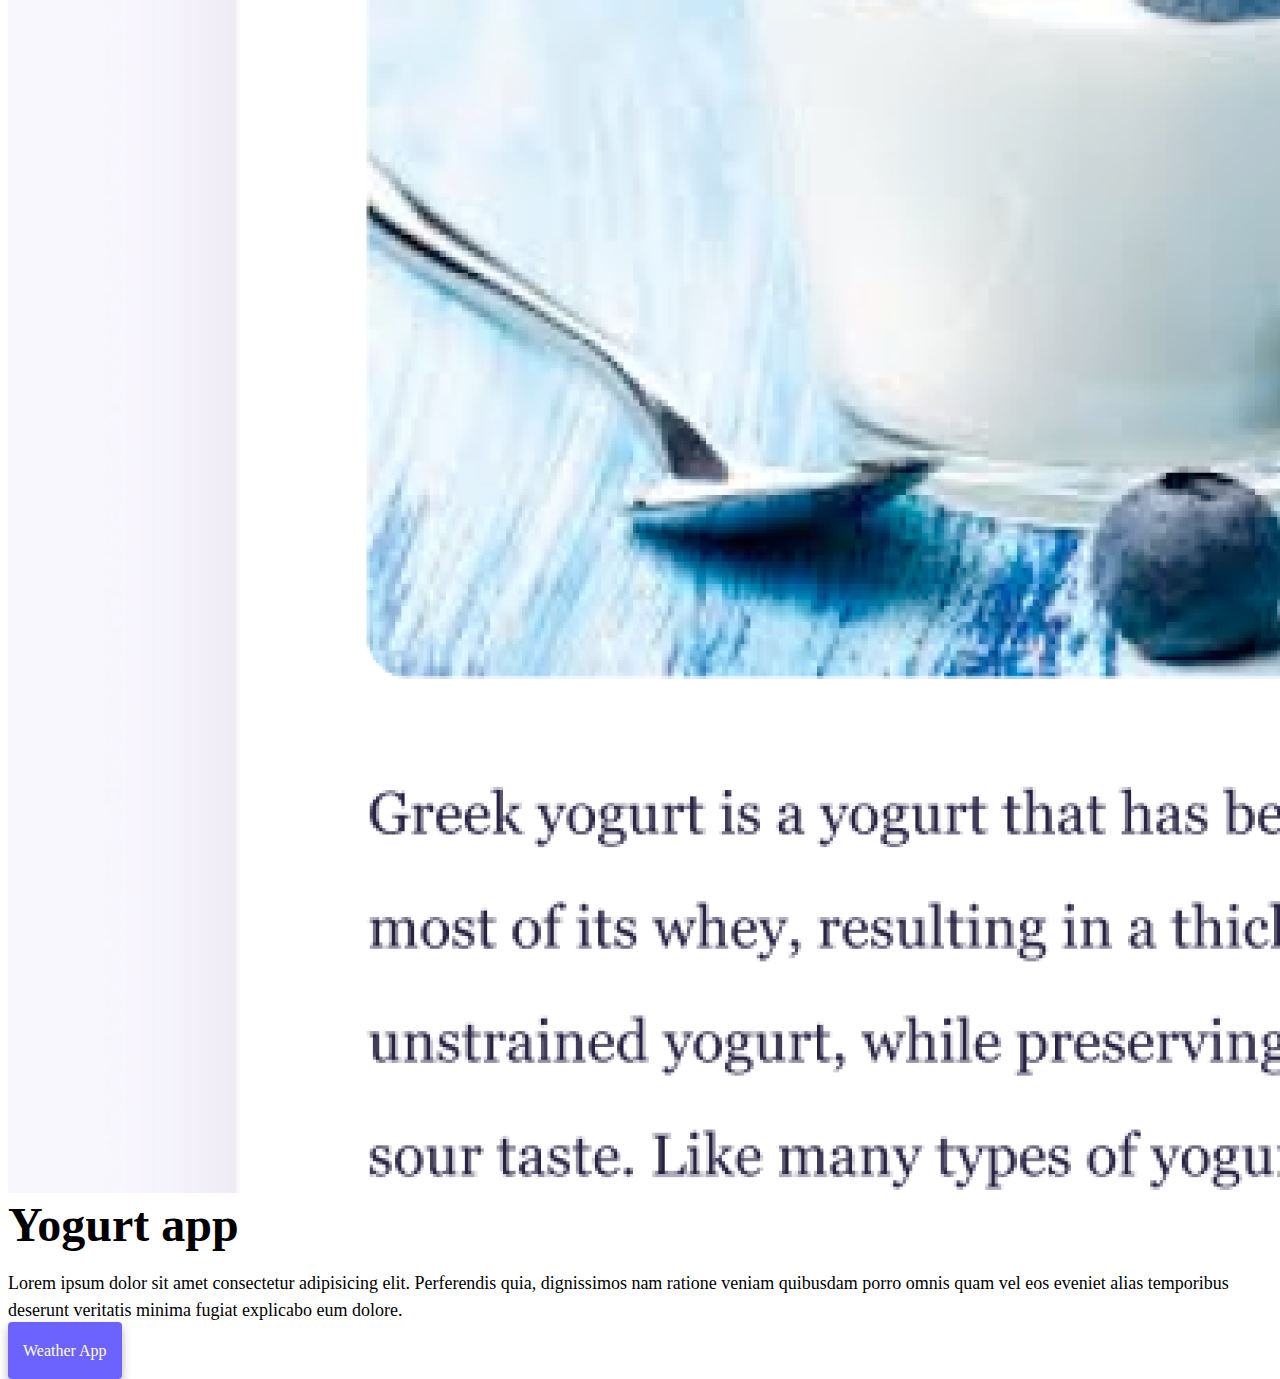
==== commit 8ef1c94d: "moved image to right place" ====
--- a/index.html
+++ b/index.html
@@ -59,7 +59,7 @@
     </div>
     <div class="container">
       <div class="row">
-        <div class="col-6">
+        <div class="col-md-6">
           <img src="images/yoga.png" class="img-fluid rounded" />
         </div>
         <div class="col-md-6">
@@ -77,6 +77,9 @@
       </div>
       <div class="row mt-5">
         <div class="col-md-6">
+          <div class="col-md-6">
+            <img src="images/weather.png" class="img-fluid rounded" />
+          </div>
           <h2 class="mb-3">Weather app</h2>
           <p>
             Lorem ipsum dolor sit amet consectetur adipisicing elit. Perferendis
@@ -88,12 +91,9 @@
             <a href="#" class="primary-link">Weather App</a>
           </div>
         </div>
-        <div class="col-6">
-          <img src="images/weather.png" class="img-fluid rounded" />
-        </div>
       </div>
       <div class="row mt-5">
-        <div class="col-6">
+        <div class="col-md-6">
           <img src="images/yogurt.png" class="img-fluid rounded" />
         </div>
         <div class="col-md-6">
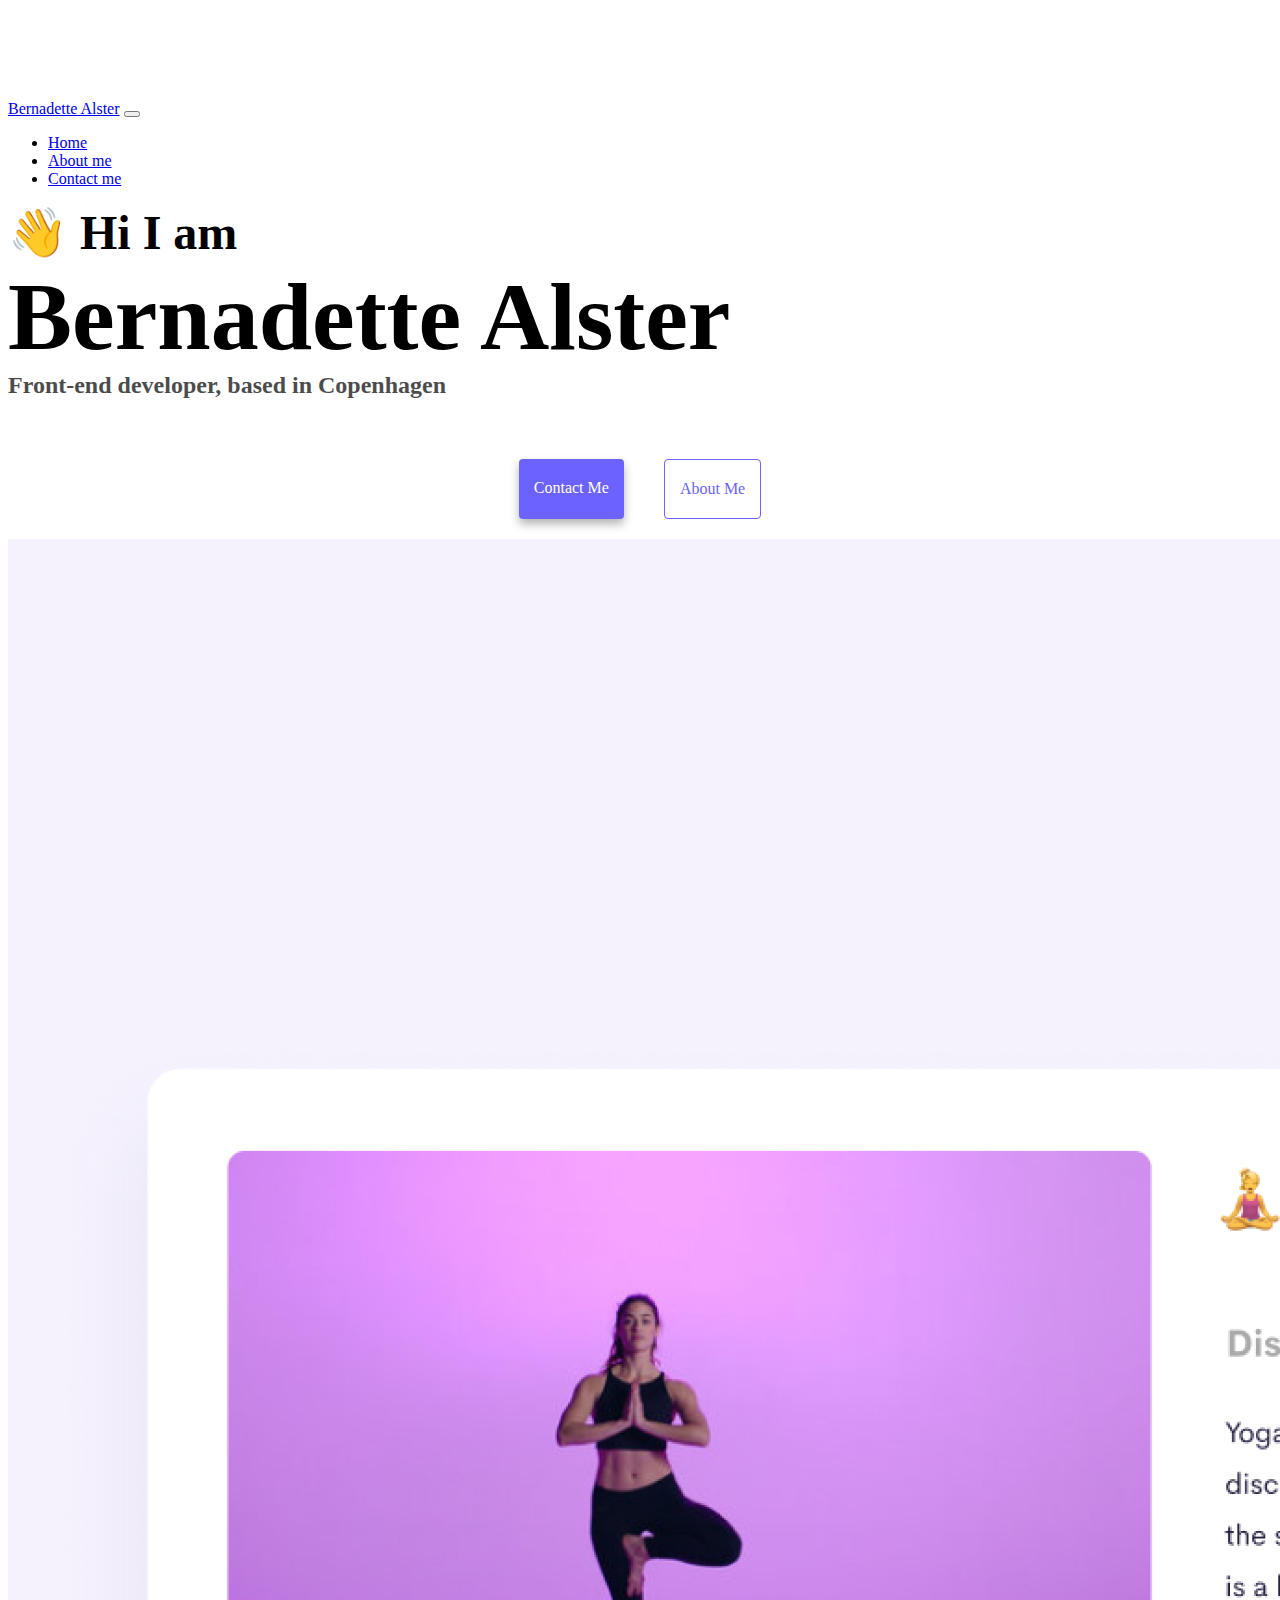
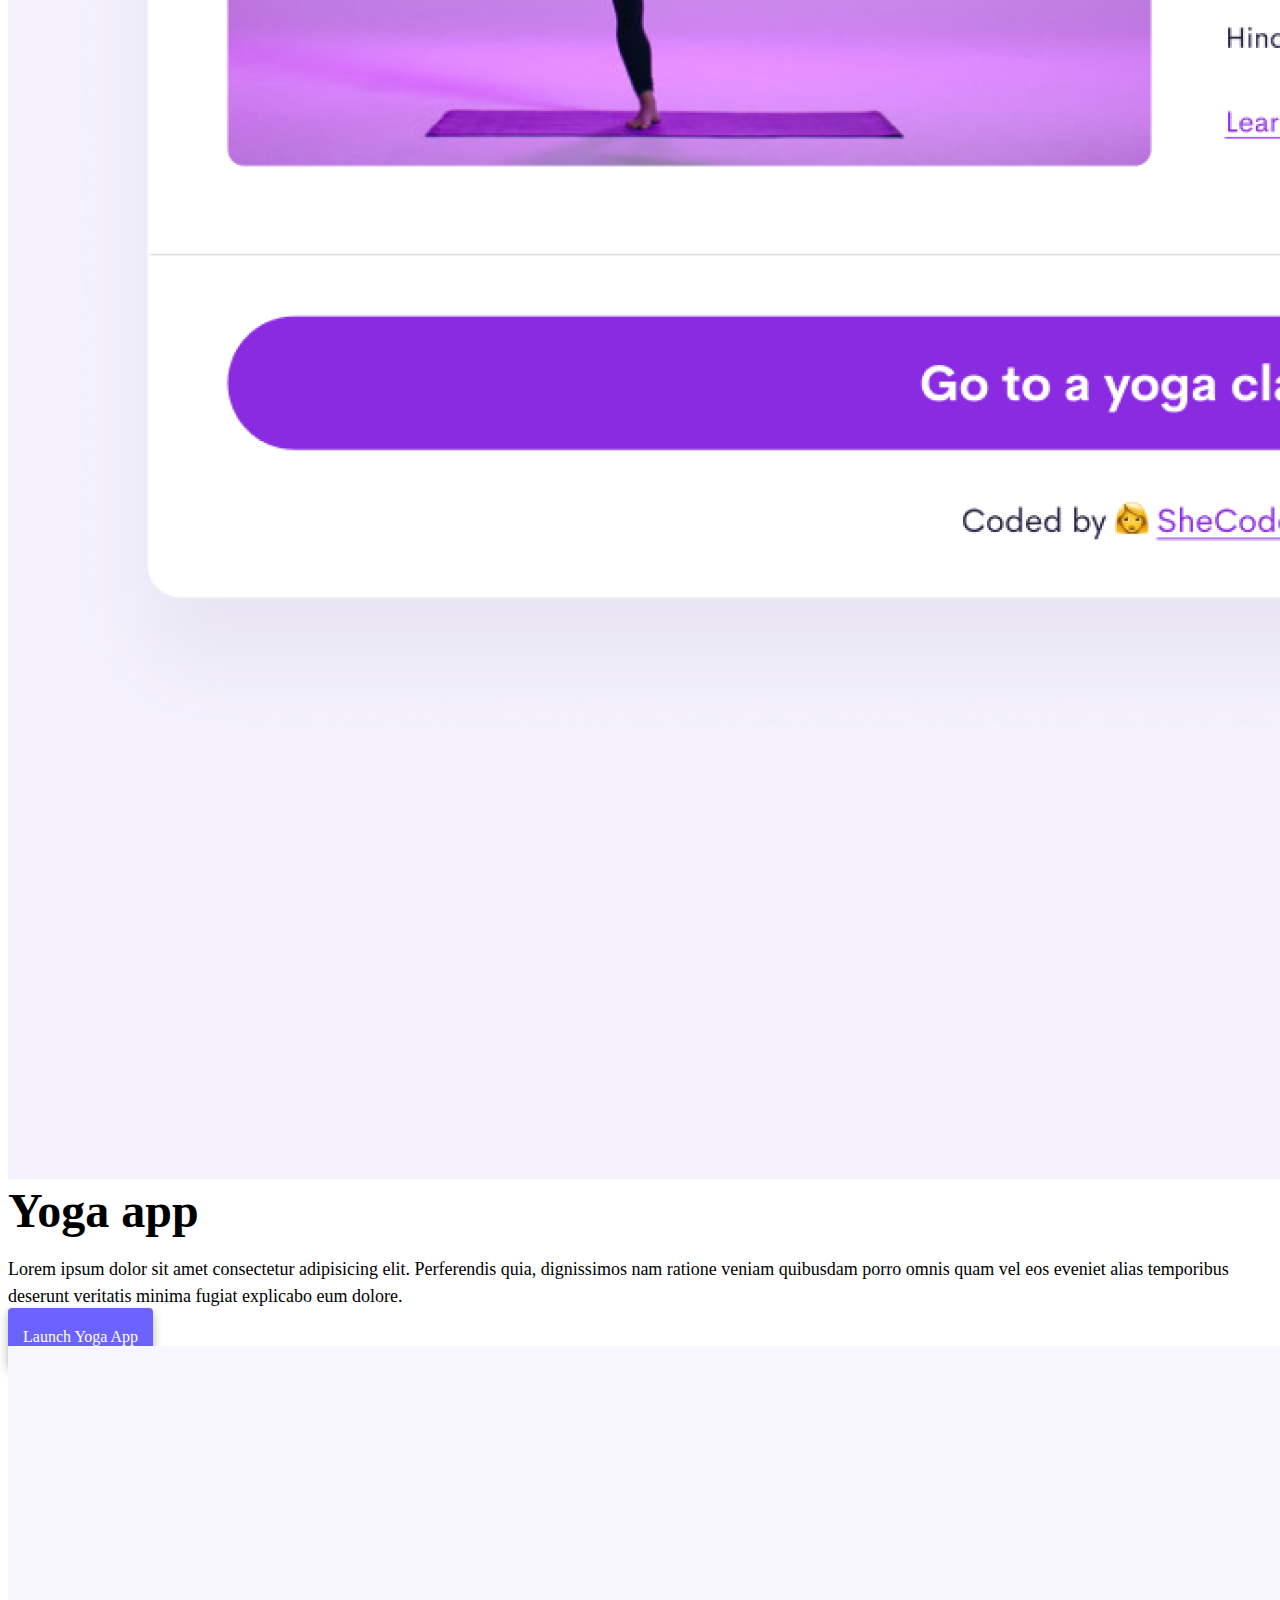
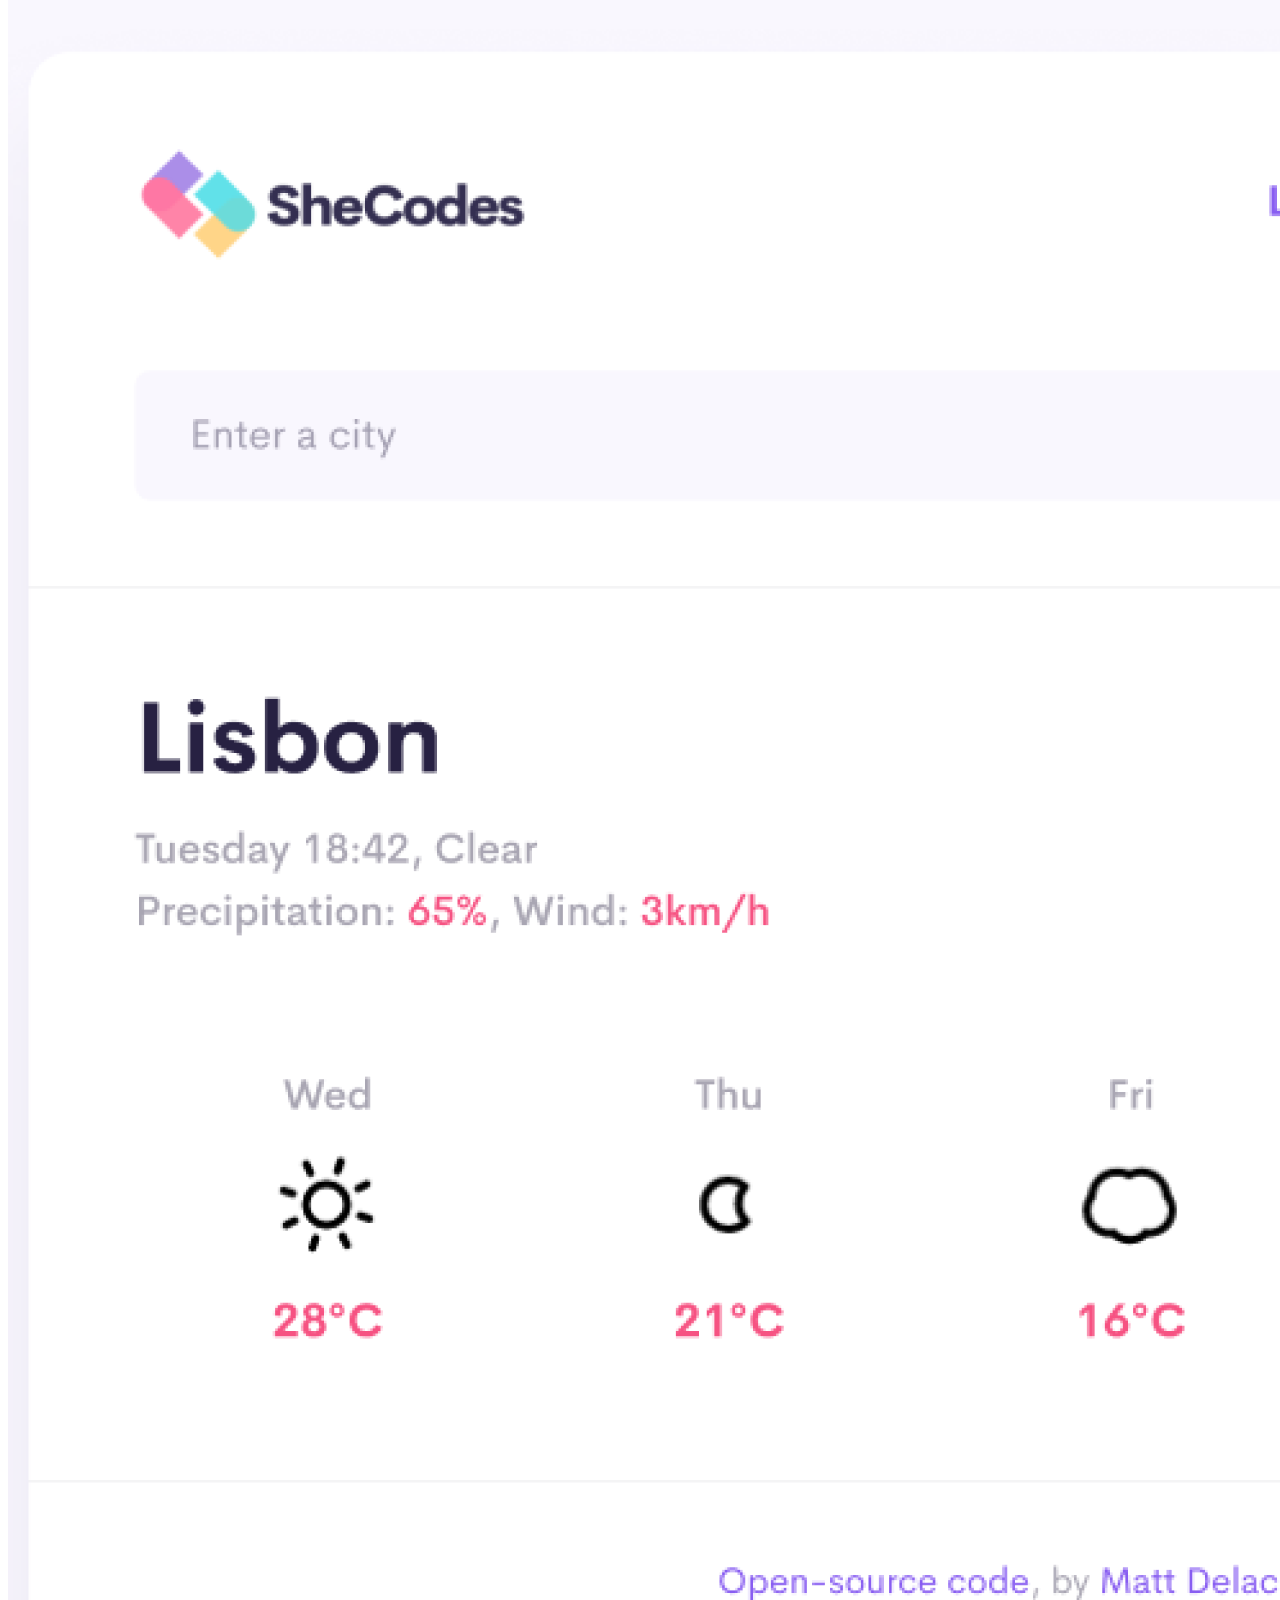
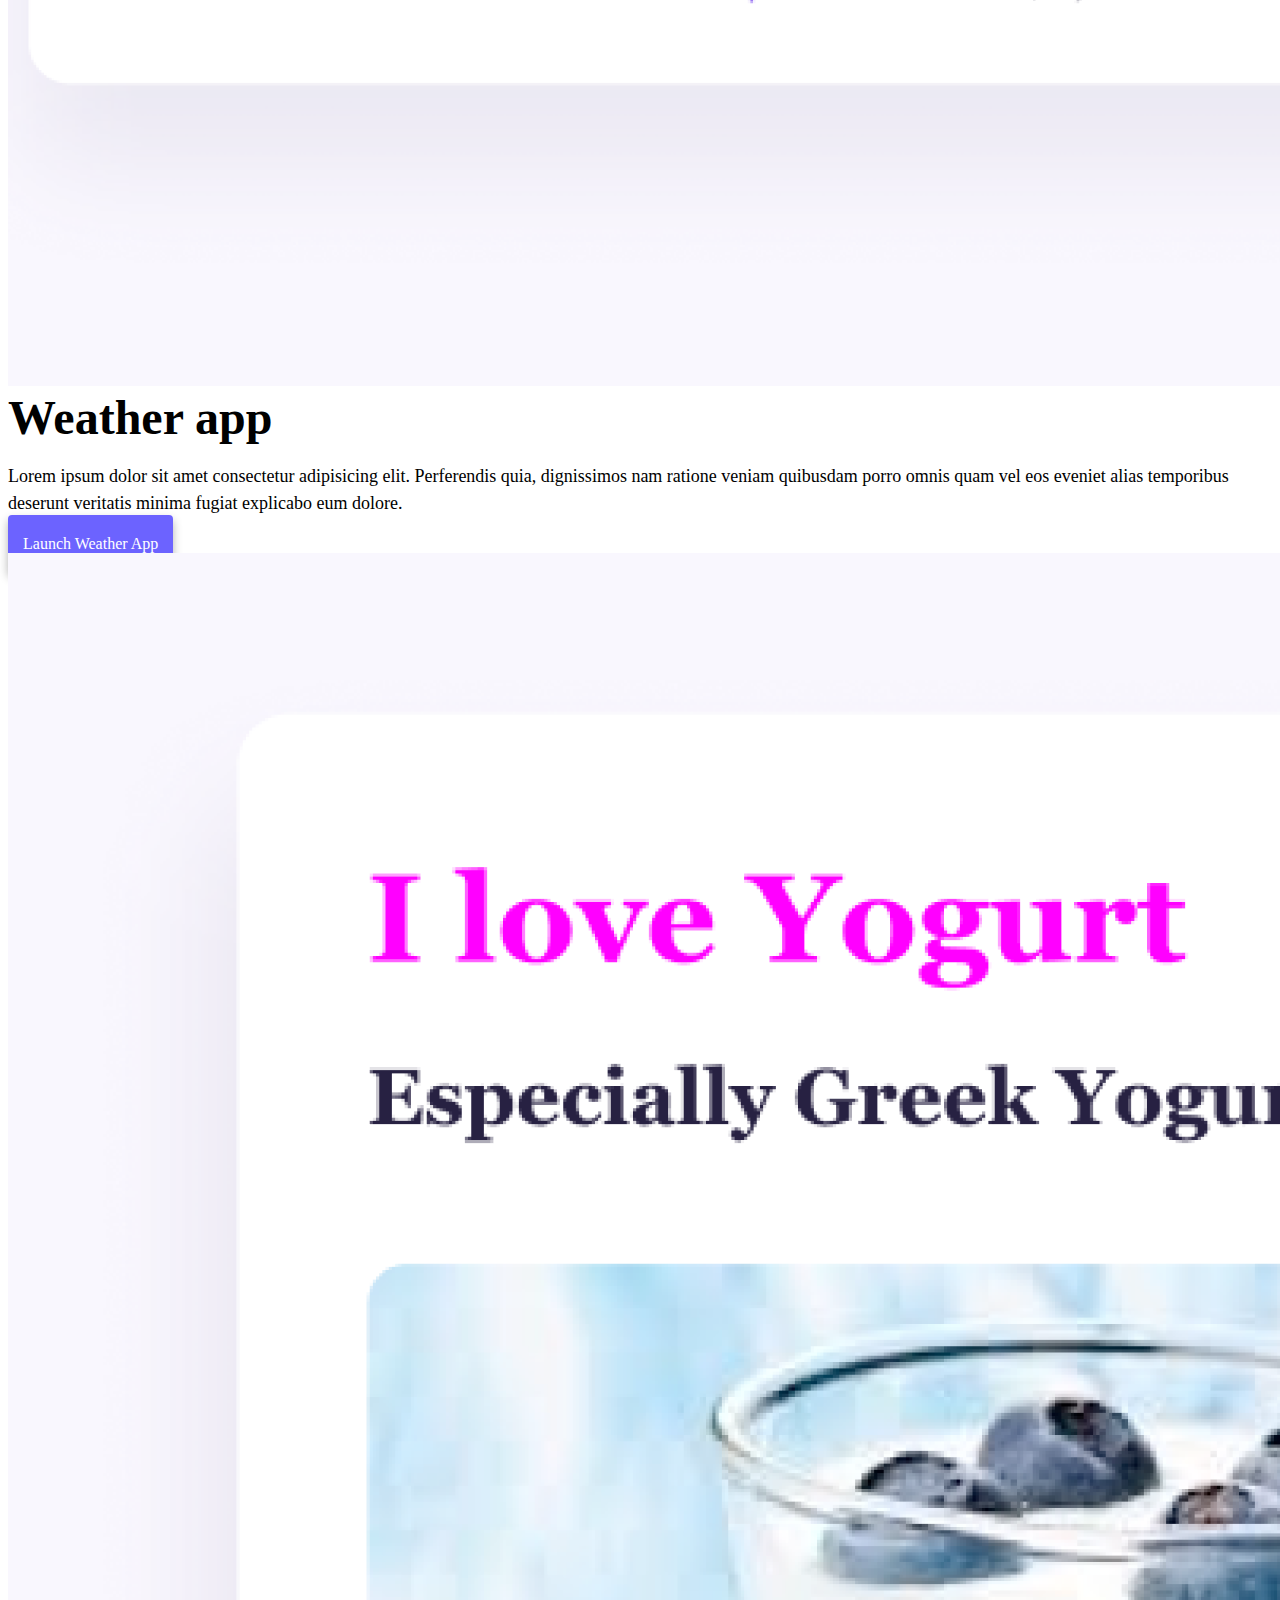
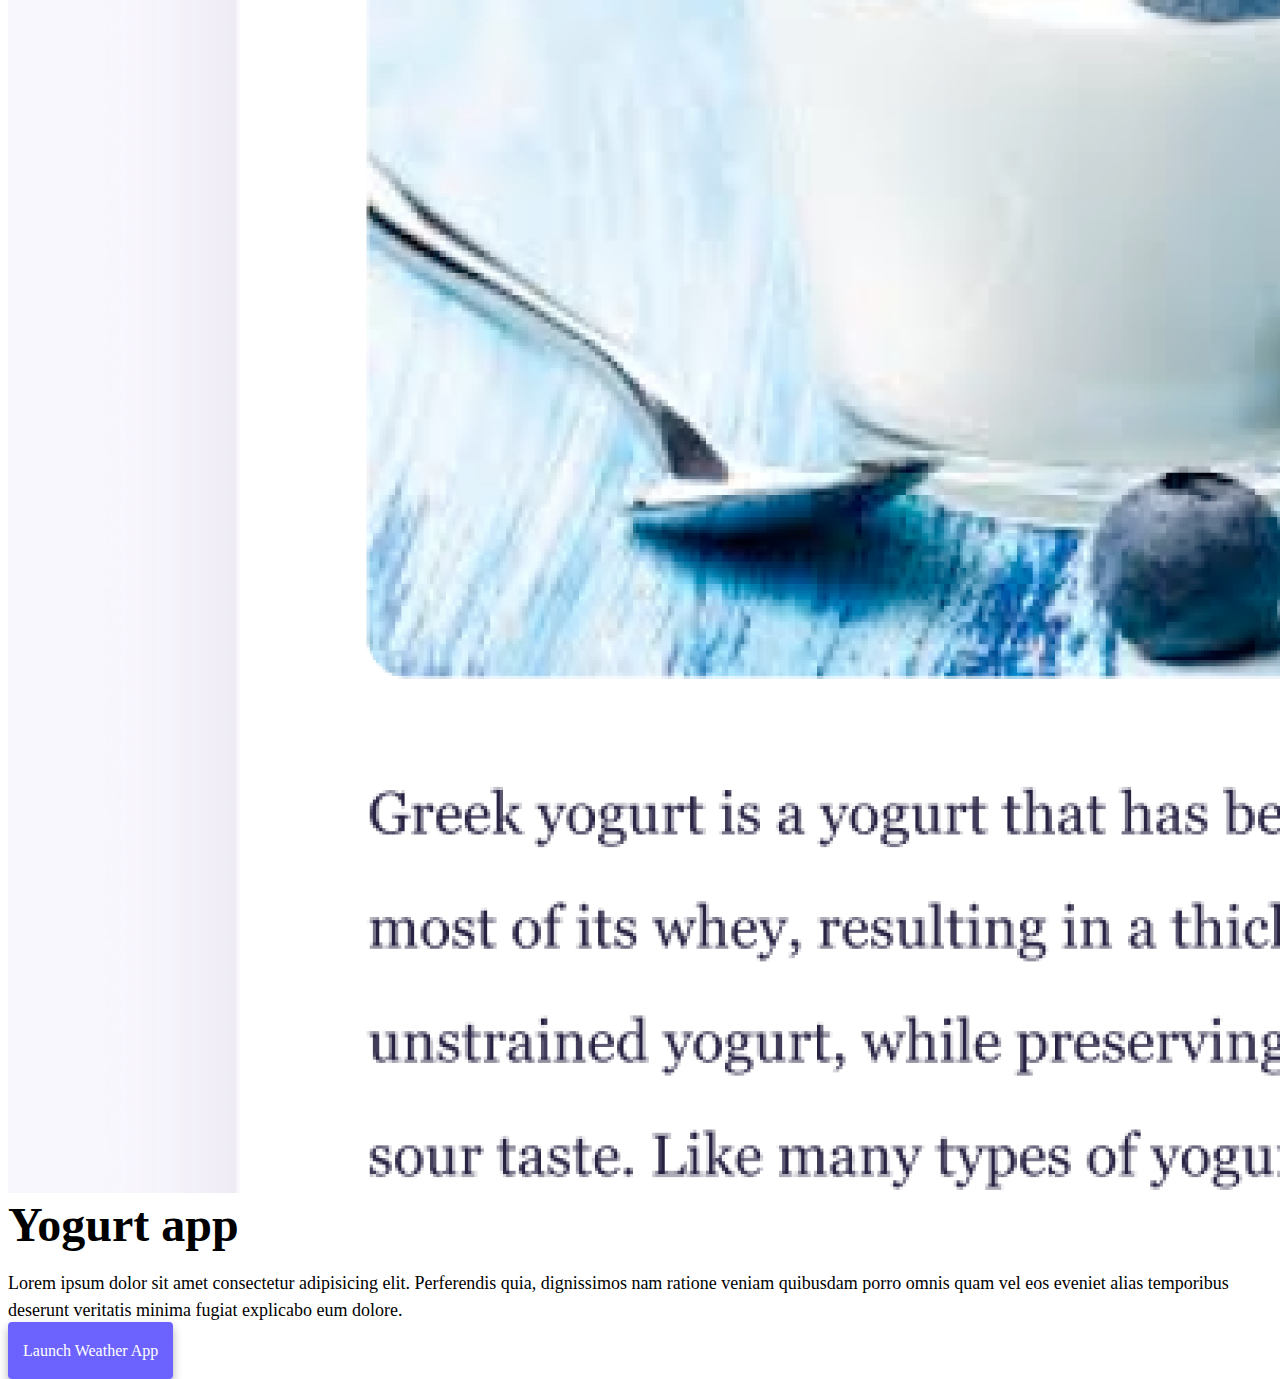
==== commit 0cd391df: "made index columns reactive" ====
--- a/index.html
+++ b/index.html
@@ -60,7 +60,9 @@
     <div class="container">
       <div class="row">
         <div class="col-md-6">
-          <img src="images/yoga.png" class="img-fluid rounded" />
+          <div class="front-page-image">
+            <img src="images/yoga.png" class="img-fluid rounded" />
+          </div>
         </div>
         <div class="col-md-6">
           <h2 class="mb-3">Yoga app</h2>
@@ -71,15 +73,17 @@
             explicabo eum dolore.
           </p>
           <div class="mt-5">
-            <a href="#" class="primary-link">Yoga App</a>
+            <a href="#" class="primary-link">Launch Yoga App</a>
           </div>
         </div>
       </div>
       <div class="row mt-5">
         <div class="col-md-6">
-          <div class="col-md-6">
+          <div class="front-page-image">
             <img src="images/weather.png" class="img-fluid rounded" />
           </div>
+        </div>
+        <div class="col-md-6">
           <h2 class="mb-3">Weather app</h2>
           <p>
             Lorem ipsum dolor sit amet consectetur adipisicing elit. Perferendis
@@ -88,13 +92,15 @@
             explicabo eum dolore.
           </p>
           <div class="mt-5">
-            <a href="#" class="primary-link">Weather App</a>
+            <a href="#" class="primary-link">Launch Weather App</a>
           </div>
         </div>
       </div>
       <div class="row mt-5">
         <div class="col-md-6">
-          <img src="images/yogurt.png" class="img-fluid rounded" />
+          <div class="front-page-image">
+            <img src="images/yogurt.png" class="img-fluid rounded" />
+          </div>
         </div>
         <div class="col-md-6">
           <h2 class="mb-3">Yogurt app</h2>
@@ -105,7 +111,7 @@
             explicabo eum dolore.
           </p>
           <div class="mt-5">
-            <a href="#" class="primary-link">Weather App</a>
+            <a href="#" class="primary-link">Launch Weather App</a>
           </div>
         </div>
       </div>
--- a/style.css
+++ b/style.css
@@ -52,6 +52,10 @@
   color: white;
 }
 
+.primary-link:hover {
+  color: black;
+}
+
 .secondary-link {
   border-radius: 4px;
   padding: 20px 15px;
@@ -88,6 +92,10 @@
 }
 
 @media (max-width: 600px) {
+  body {
+    text-align: center;
+  }
+
   h1 {
     font-size: 50px;
   }
@@ -95,4 +103,16 @@
   h2 {
     font-size: 30px;
   }
+
+  p {
+    font-size: 16px;
+  }
+
+  .navigation-links {
+    margin-top: 30px;
+  }
+
+  .front-page-image {
+    display: none;
+  }
 }
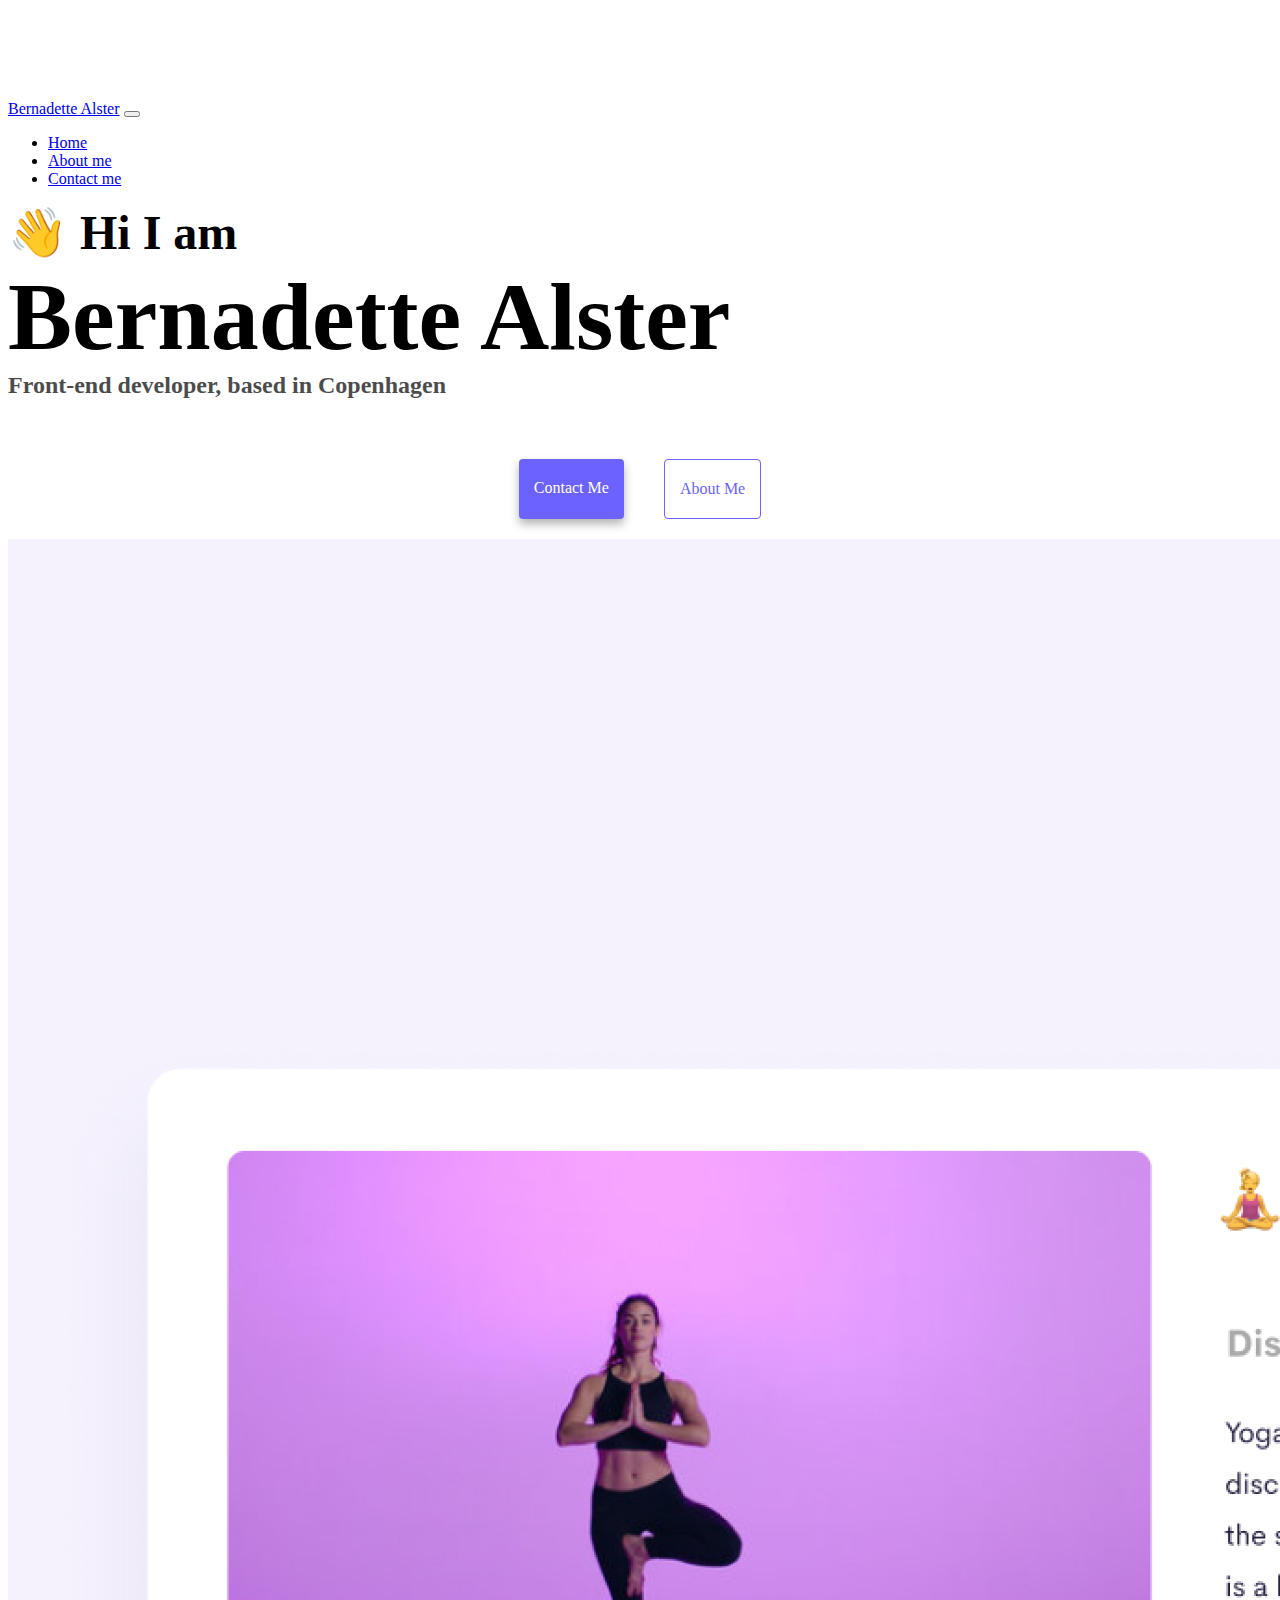
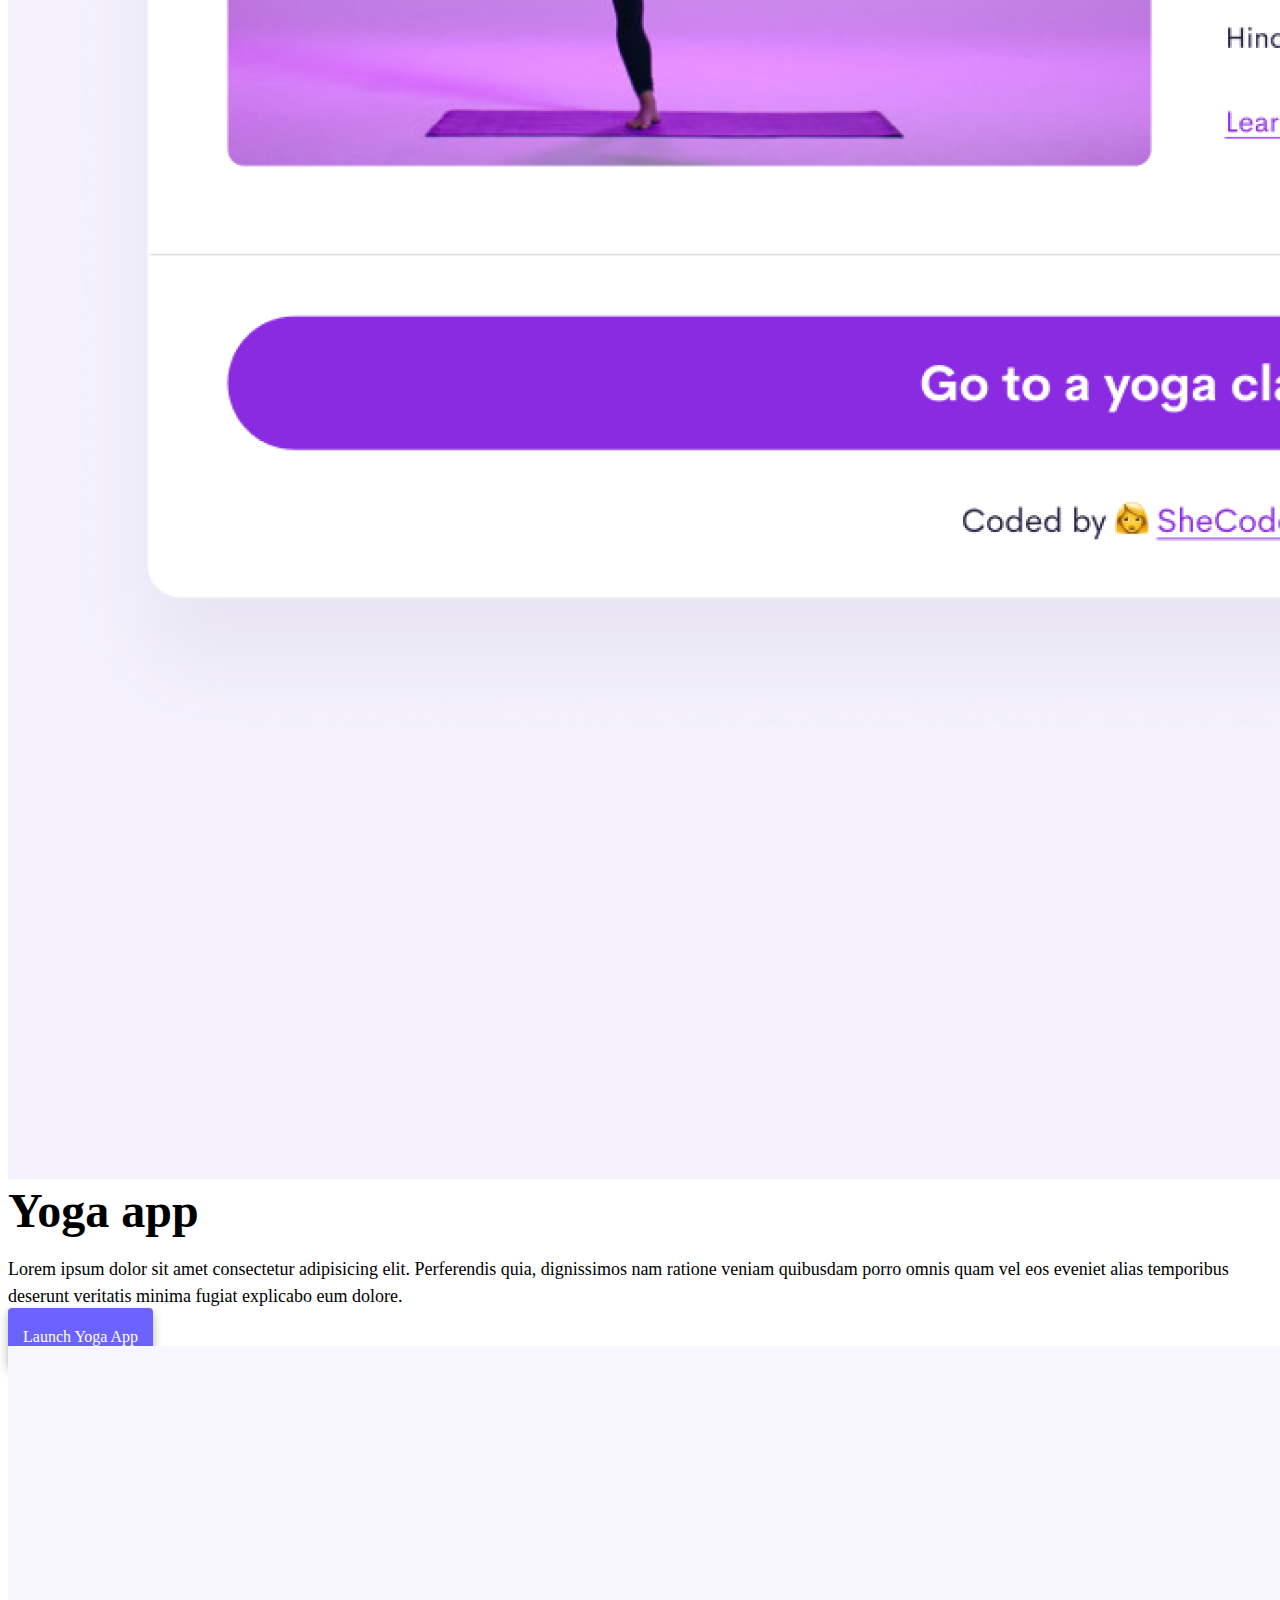
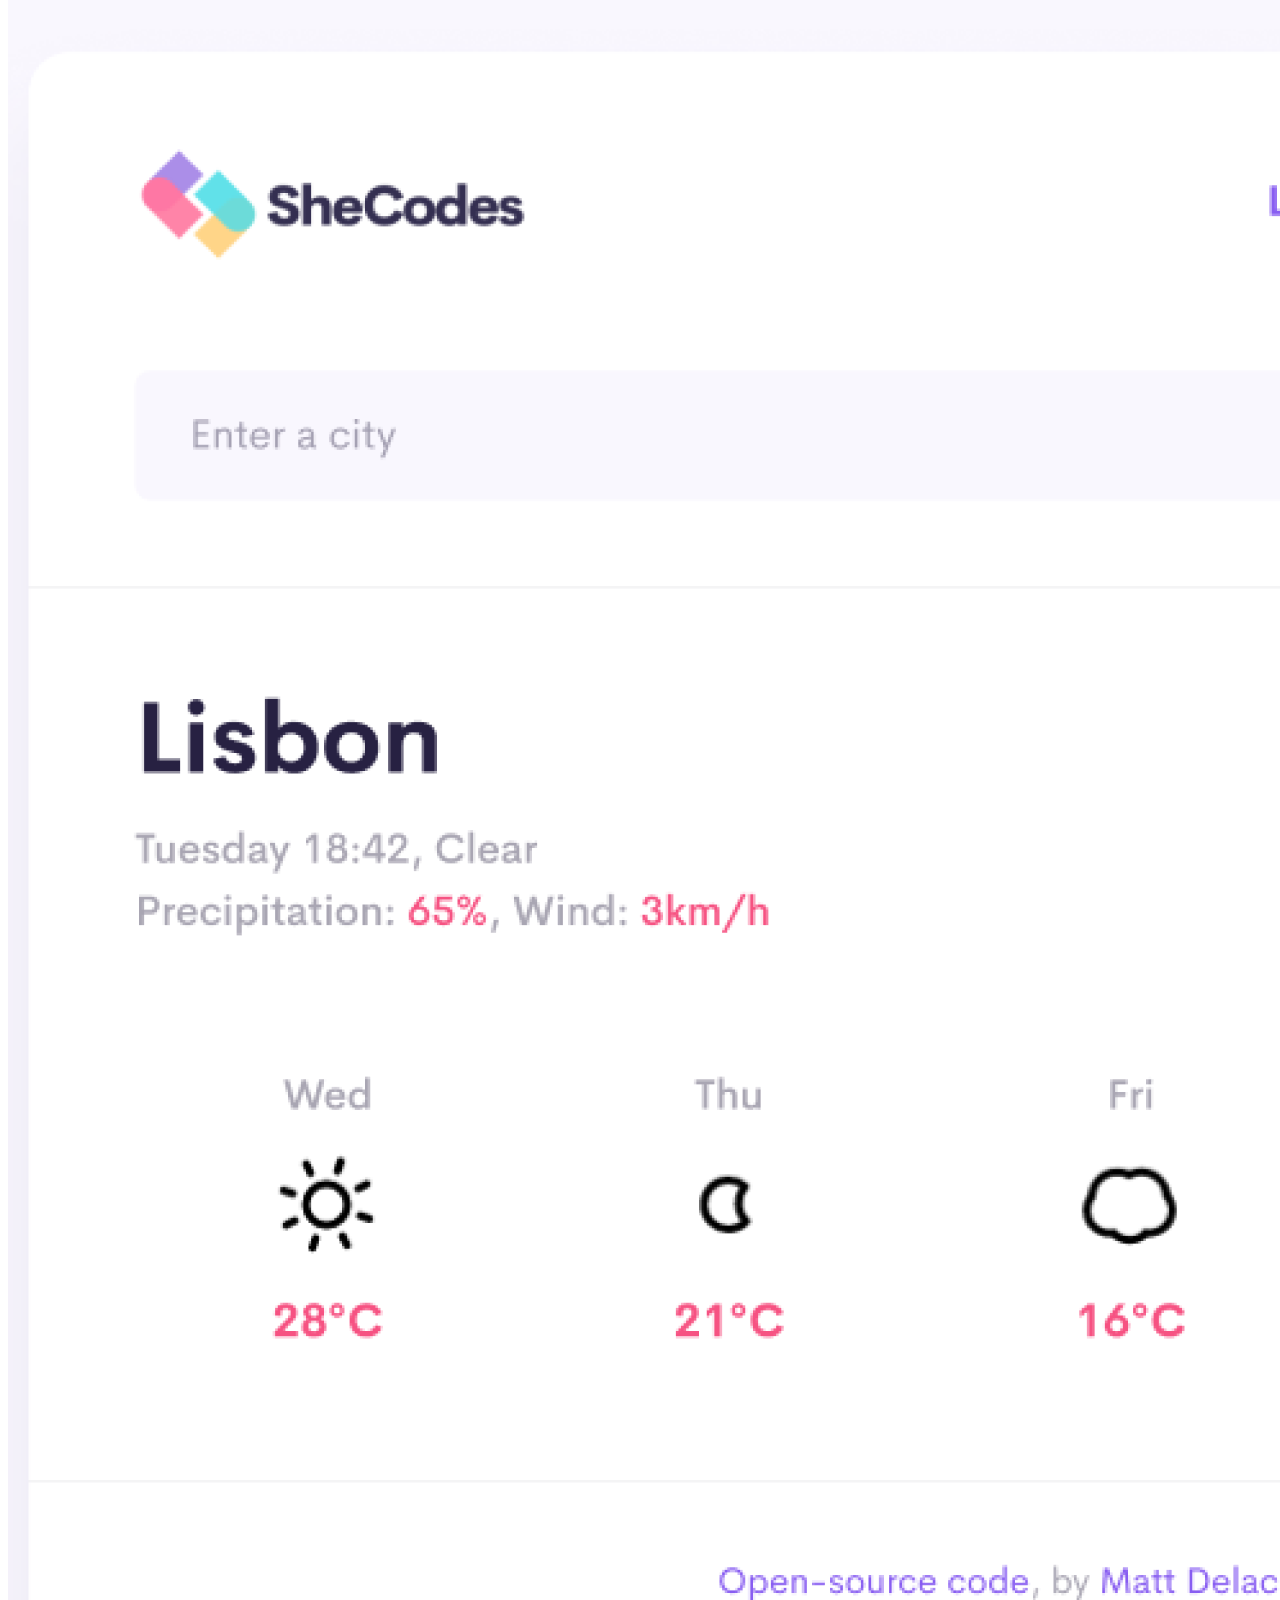
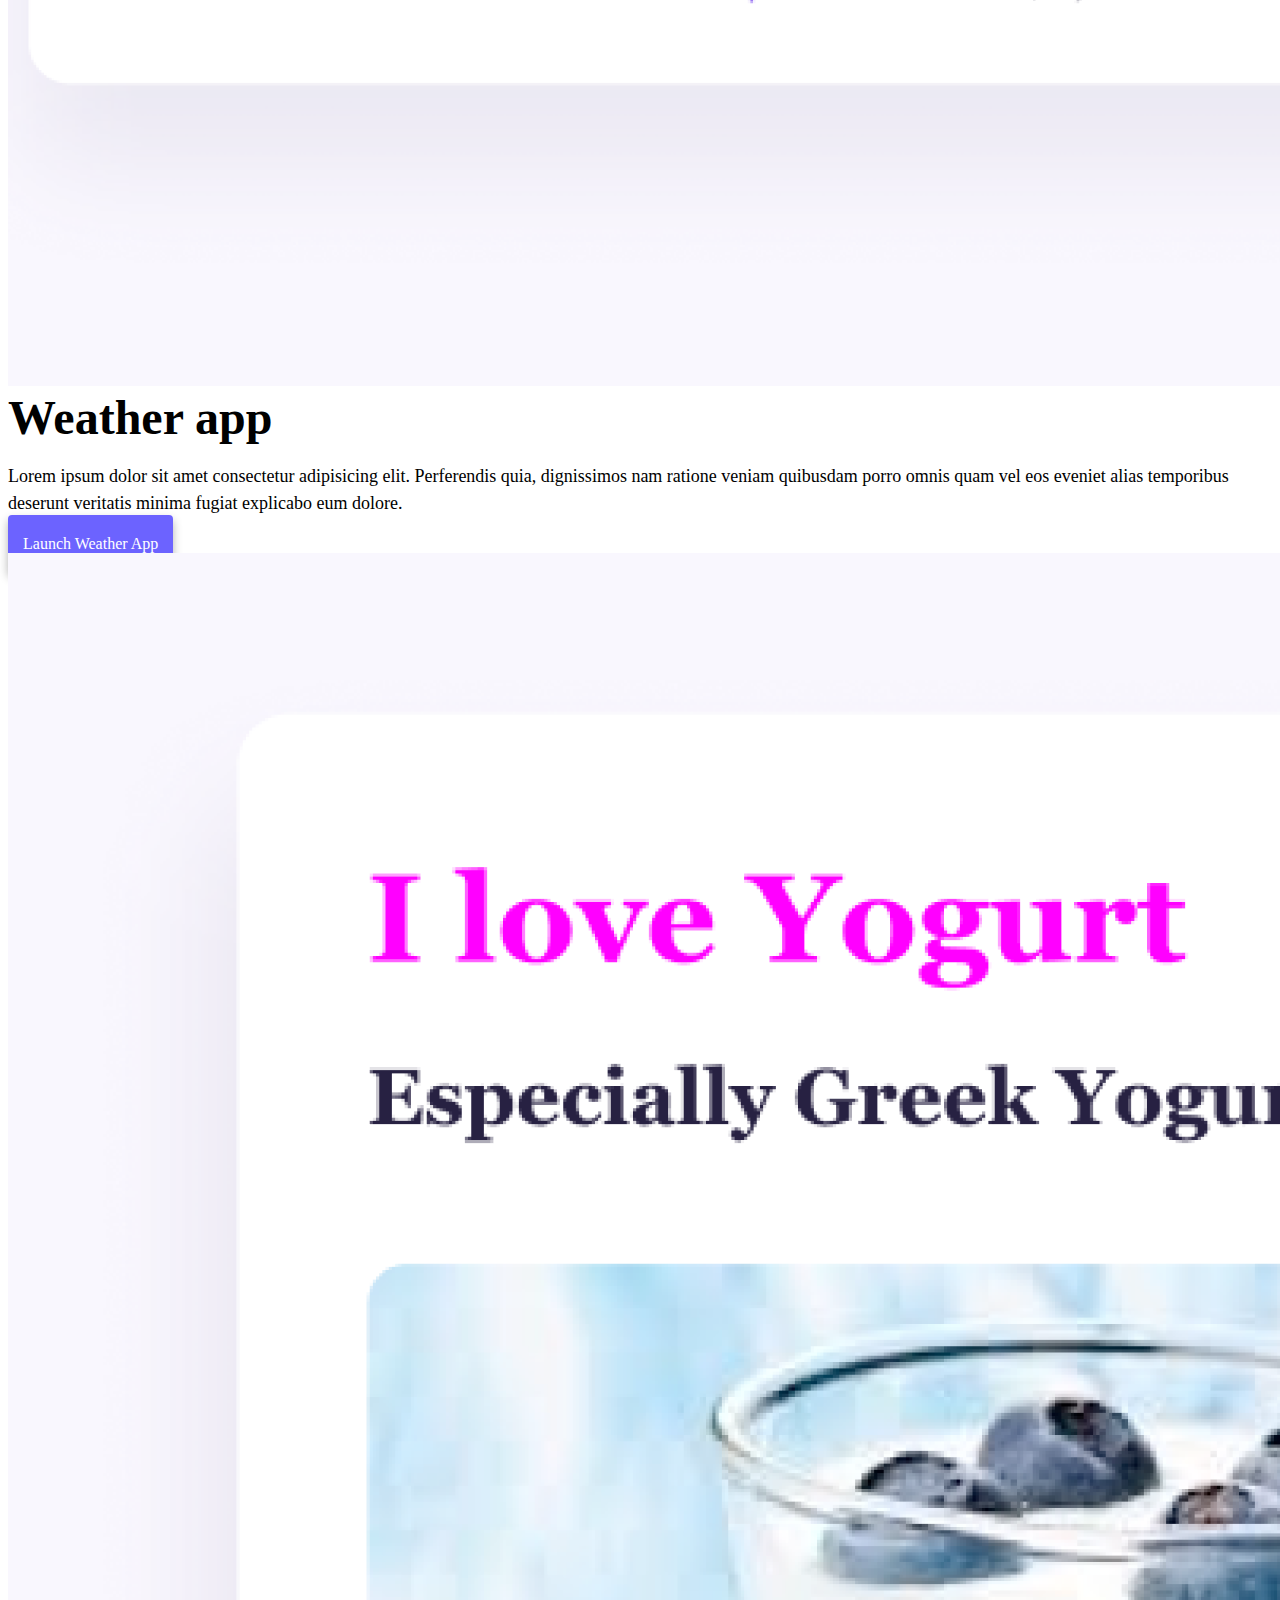
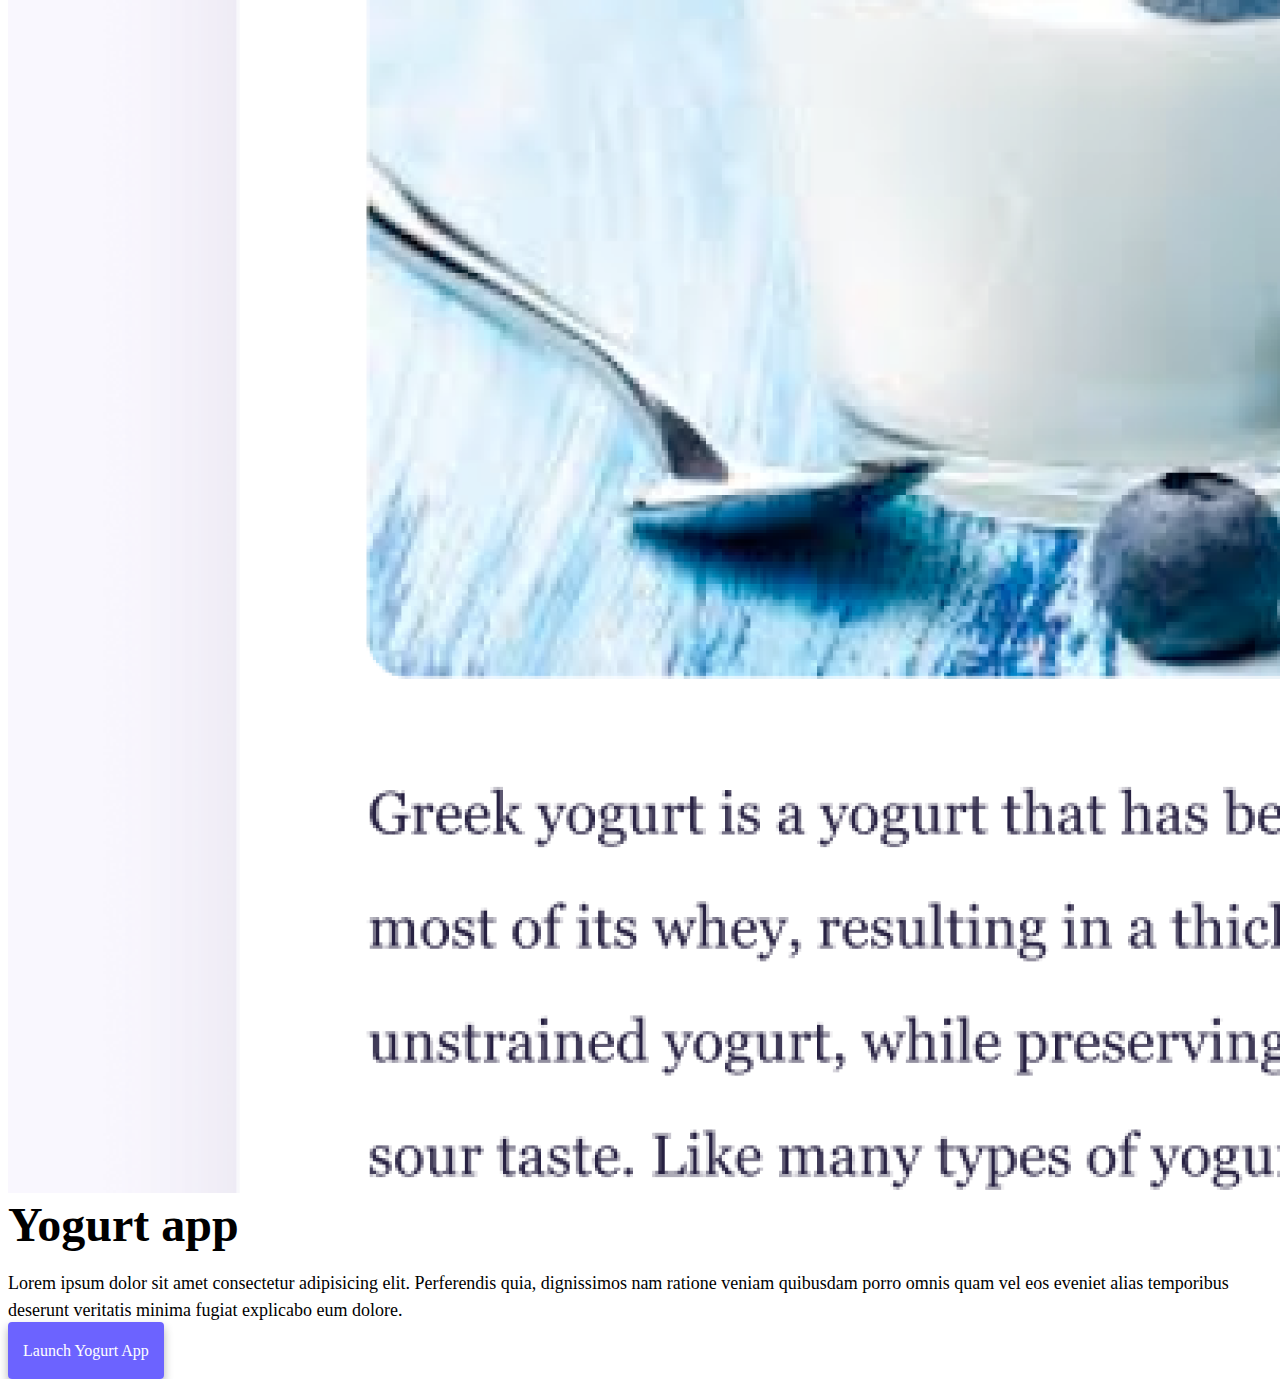
==== commit 18873b7d: "Added SEO" ====
--- a/index.html
+++ b/index.html
@@ -4,7 +4,13 @@
     <meta charset="UTF-8" />
     <meta http-equiv="X-UA-Compatible" content="IE=edge" />
     <meta name="viewport" content="width=device-width, initial-scale=1.0" />
-    <title>Bernadette Alster</title>
+    <title>
+      Graphics and web development in Copenhagen | Bernadette Alster
+    </title>
+    <meta
+      name="description"
+      content="Graphic design and web development based in Copenhagen, Denmak."
+    />
     <link
       href="https://cdn.jsdelivr.net/npm/bootstrap@5.0.0-beta2/dist/css/bootstrap.min.css"
       rel="stylesheet"
@@ -54,14 +60,22 @@
     <h1 class="text-center">Bernadette Alster</h1>
     <h3 class="text-center">Front-end developer, based in Copenhagen</h3>
     <div class="navigation-links mb-5">
-      <a href="about.html#contact" class="primary-link">Contact me</a>
-      <a href="about.html" class="secondary-link">About me</a>
+      <a href="about.html#contact" class="primary-link" title="Contact Page"
+        >Contact me</a
+      >
+      <a href="about.html" class="secondary-link" title="About Page"
+        >About me</a
+      >
     </div>
     <div class="container">
       <div class="row">
         <div class="col-md-6">
           <div class="front-page-image">
-            <img src="images/yoga.png" class="img-fluid rounded" />
+            <img
+              src="images/yoga.png"
+              class="img-fluid rounded"
+              alt="Yoga Pose"
+            />
           </div>
         </div>
         <div class="col-md-6">
@@ -73,14 +87,20 @@
             explicabo eum dolore.
           </p>
           <div class="mt-5">
-            <a href="#" class="primary-link">Launch Yoga App</a>
+            <a href="#" class="primary-link" title="Yoga App"
+              >Launch Yoga App</a
+            >
           </div>
         </div>
       </div>
       <div class="row mt-5">
         <div class="col-md-6">
           <div class="front-page-image">
-            <img src="images/weather.png" class="img-fluid rounded" />
+            <img
+              src="images/weather.png"
+              class="img-fluid rounded"
+              alt="Weather Overview"
+            />
           </div>
         </div>
         <div class="col-md-6">
@@ -92,14 +112,20 @@
             explicabo eum dolore.
           </p>
           <div class="mt-5">
-            <a href="#" class="primary-link">Launch Weather App</a>
+            <a href="#" class="primary-link" title="Weather App"
+              >Launch Weather App</a
+            >
           </div>
         </div>
       </div>
       <div class="row mt-5">
         <div class="col-md-6">
           <div class="front-page-image">
-            <img src="images/yogurt.png" class="img-fluid rounded" />
+            <img
+              src="images/yogurt.png"
+              class="img-fluid rounded"
+              alt="Greek Yogurt"
+            />
           </div>
         </div>
         <div class="col-md-6">
@@ -111,7 +137,9 @@
             explicabo eum dolore.
           </p>
           <div class="mt-5">
-            <a href="#" class="primary-link">Launch Weather App</a>
+            <a href="#" class="primary-link" title="Yogurt App"
+              >Launch Yogurt App</a
+            >
           </div>
         </div>
       </div>
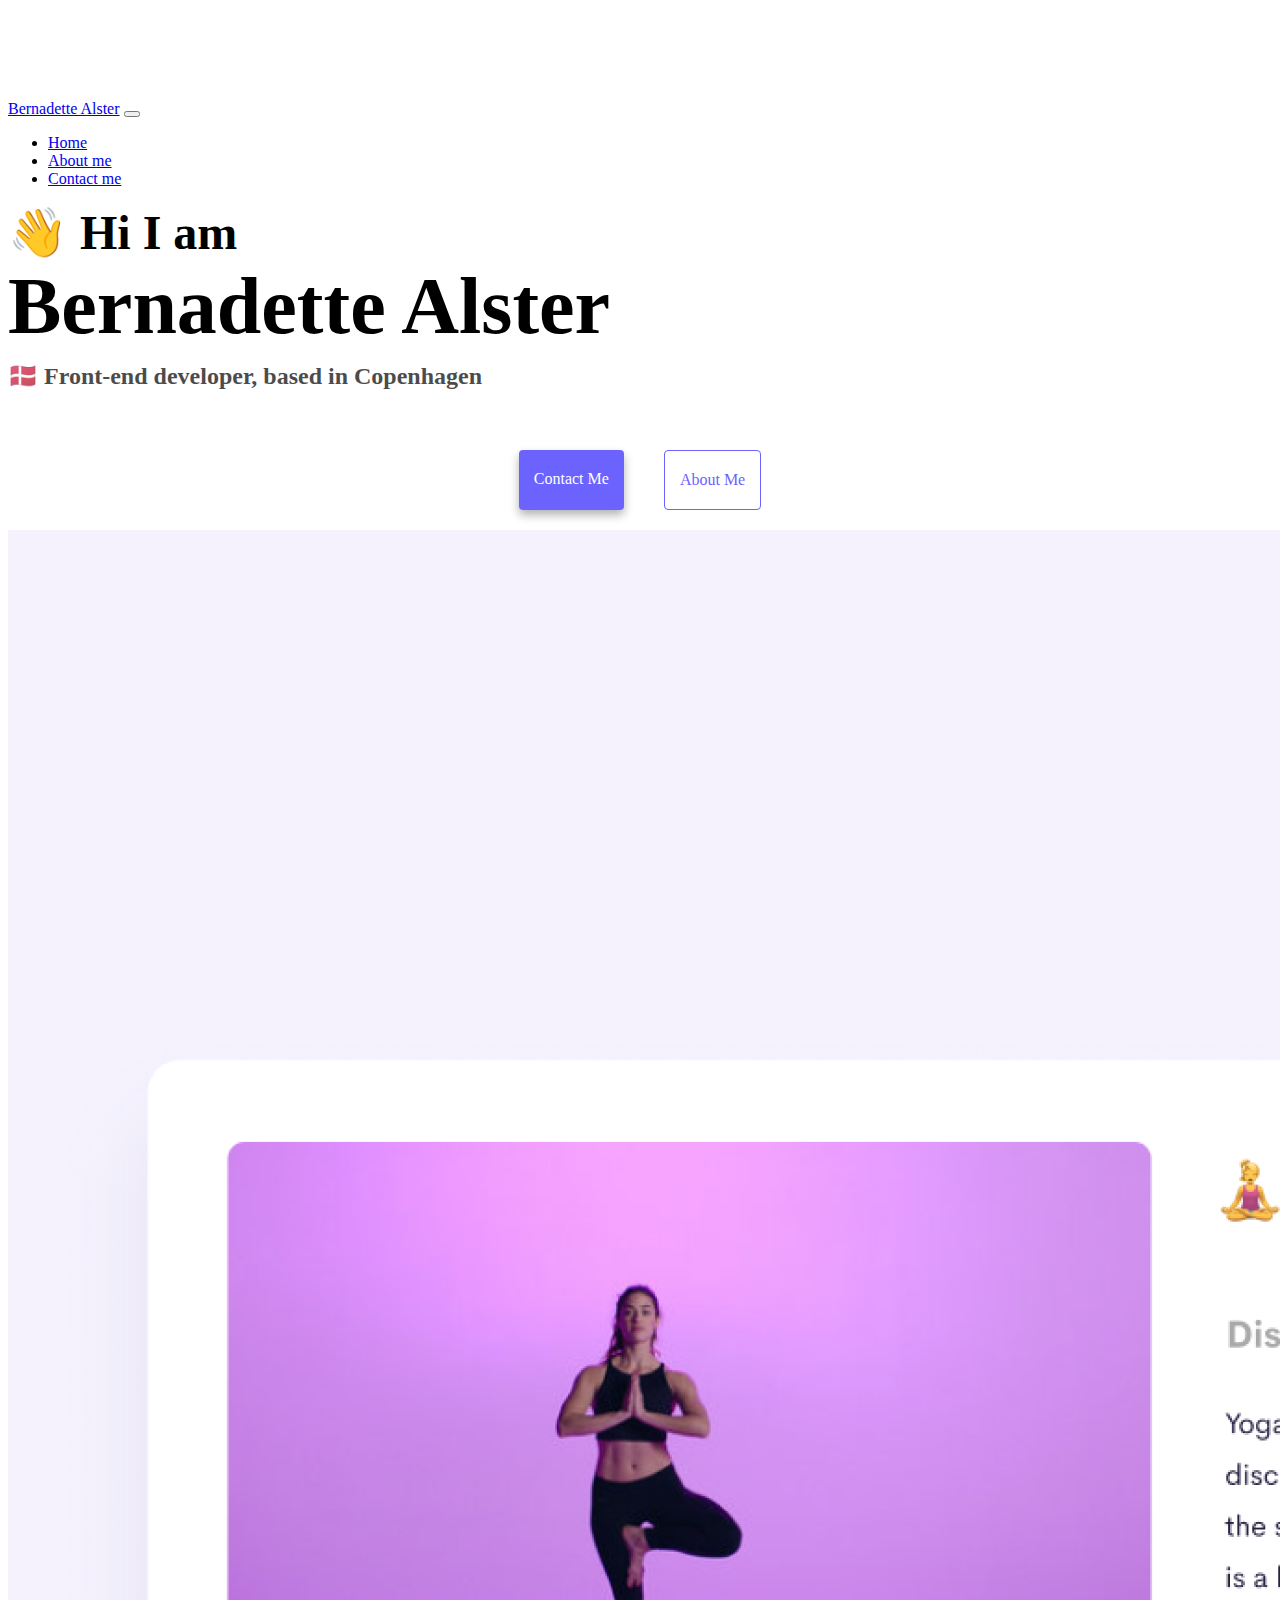
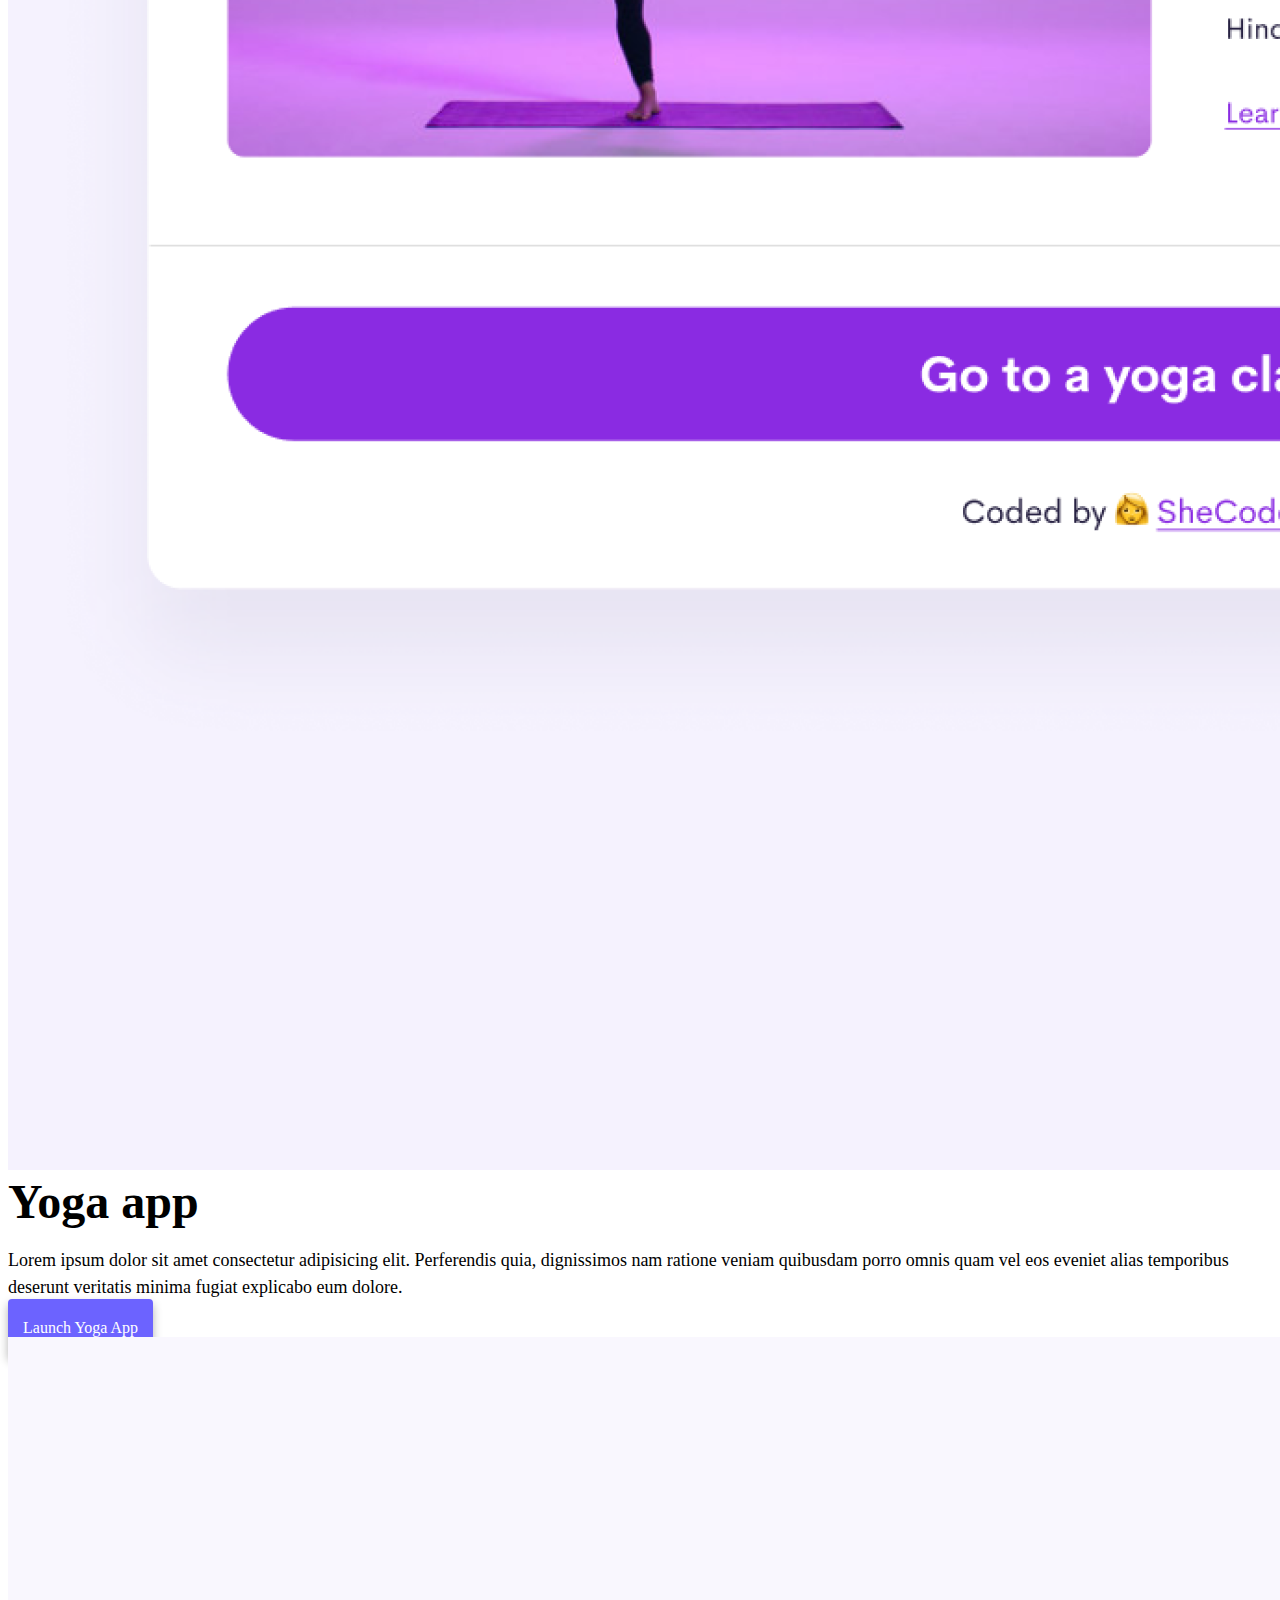
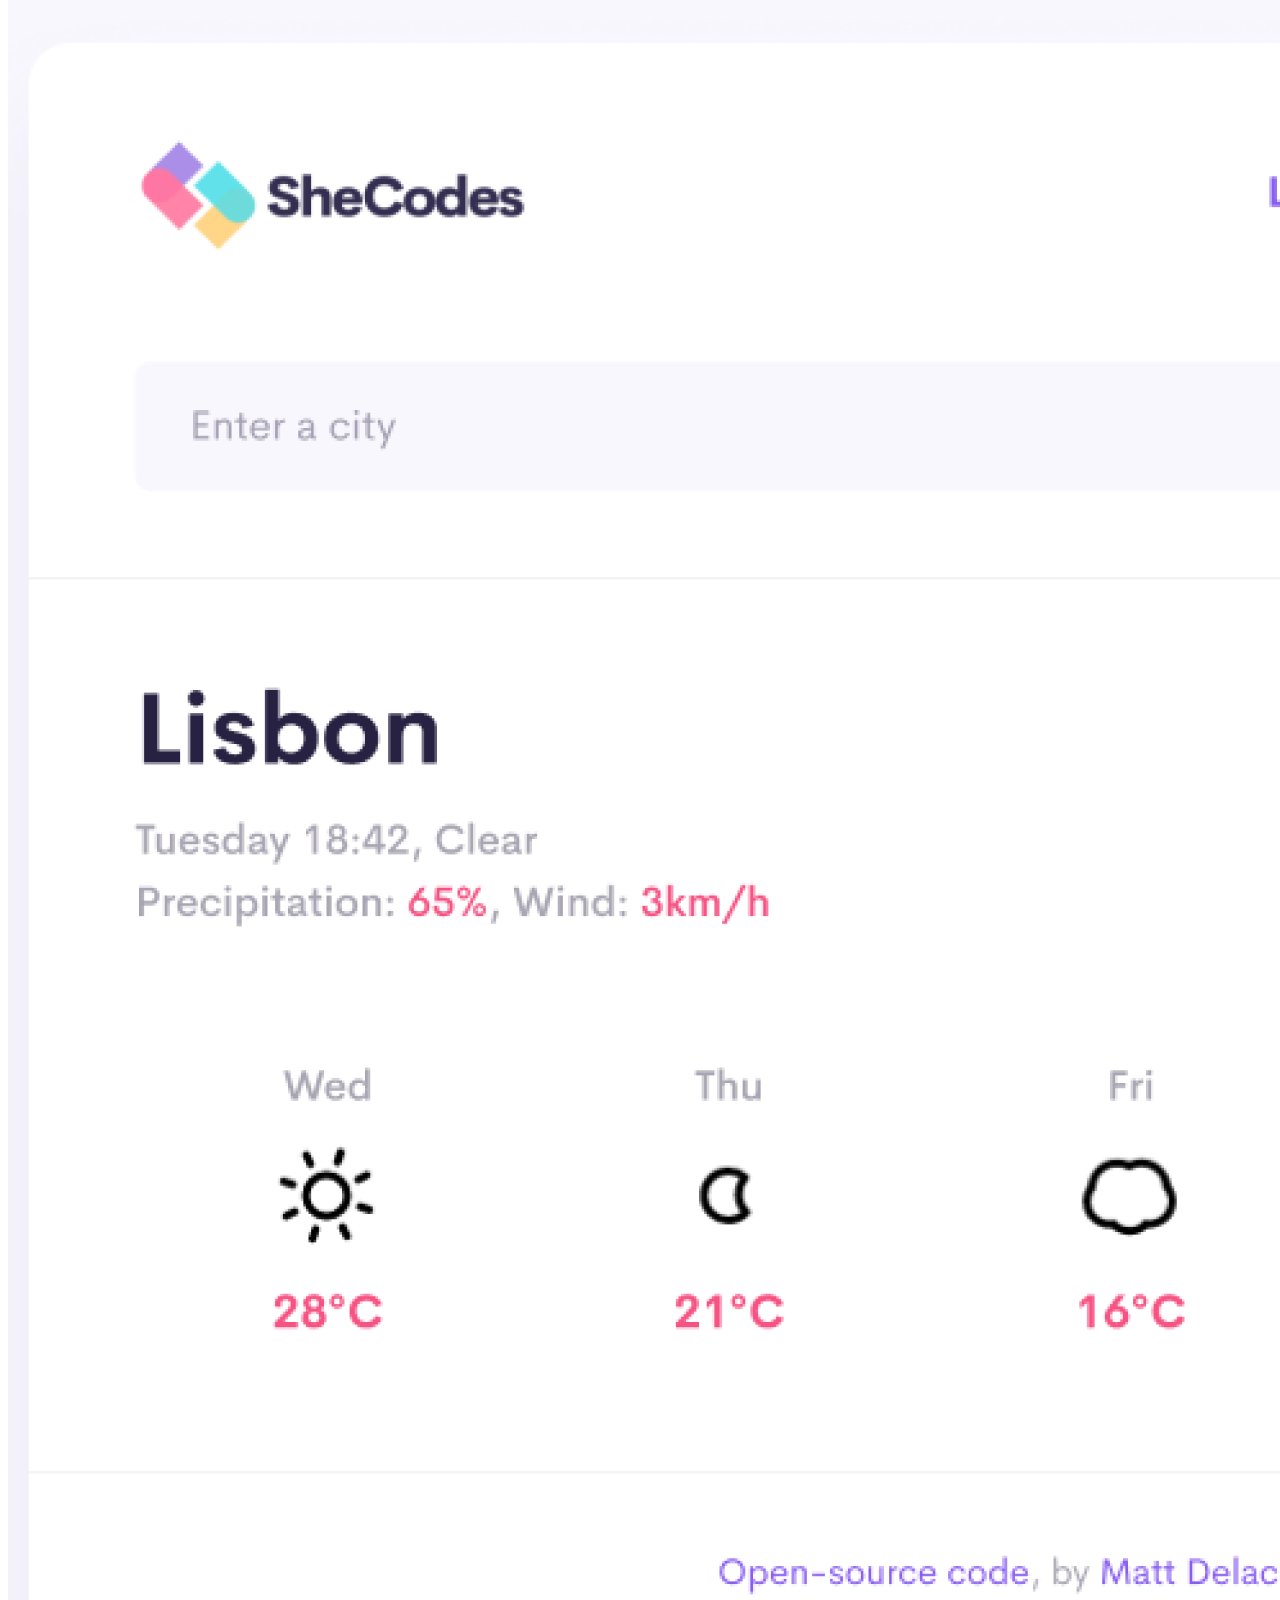
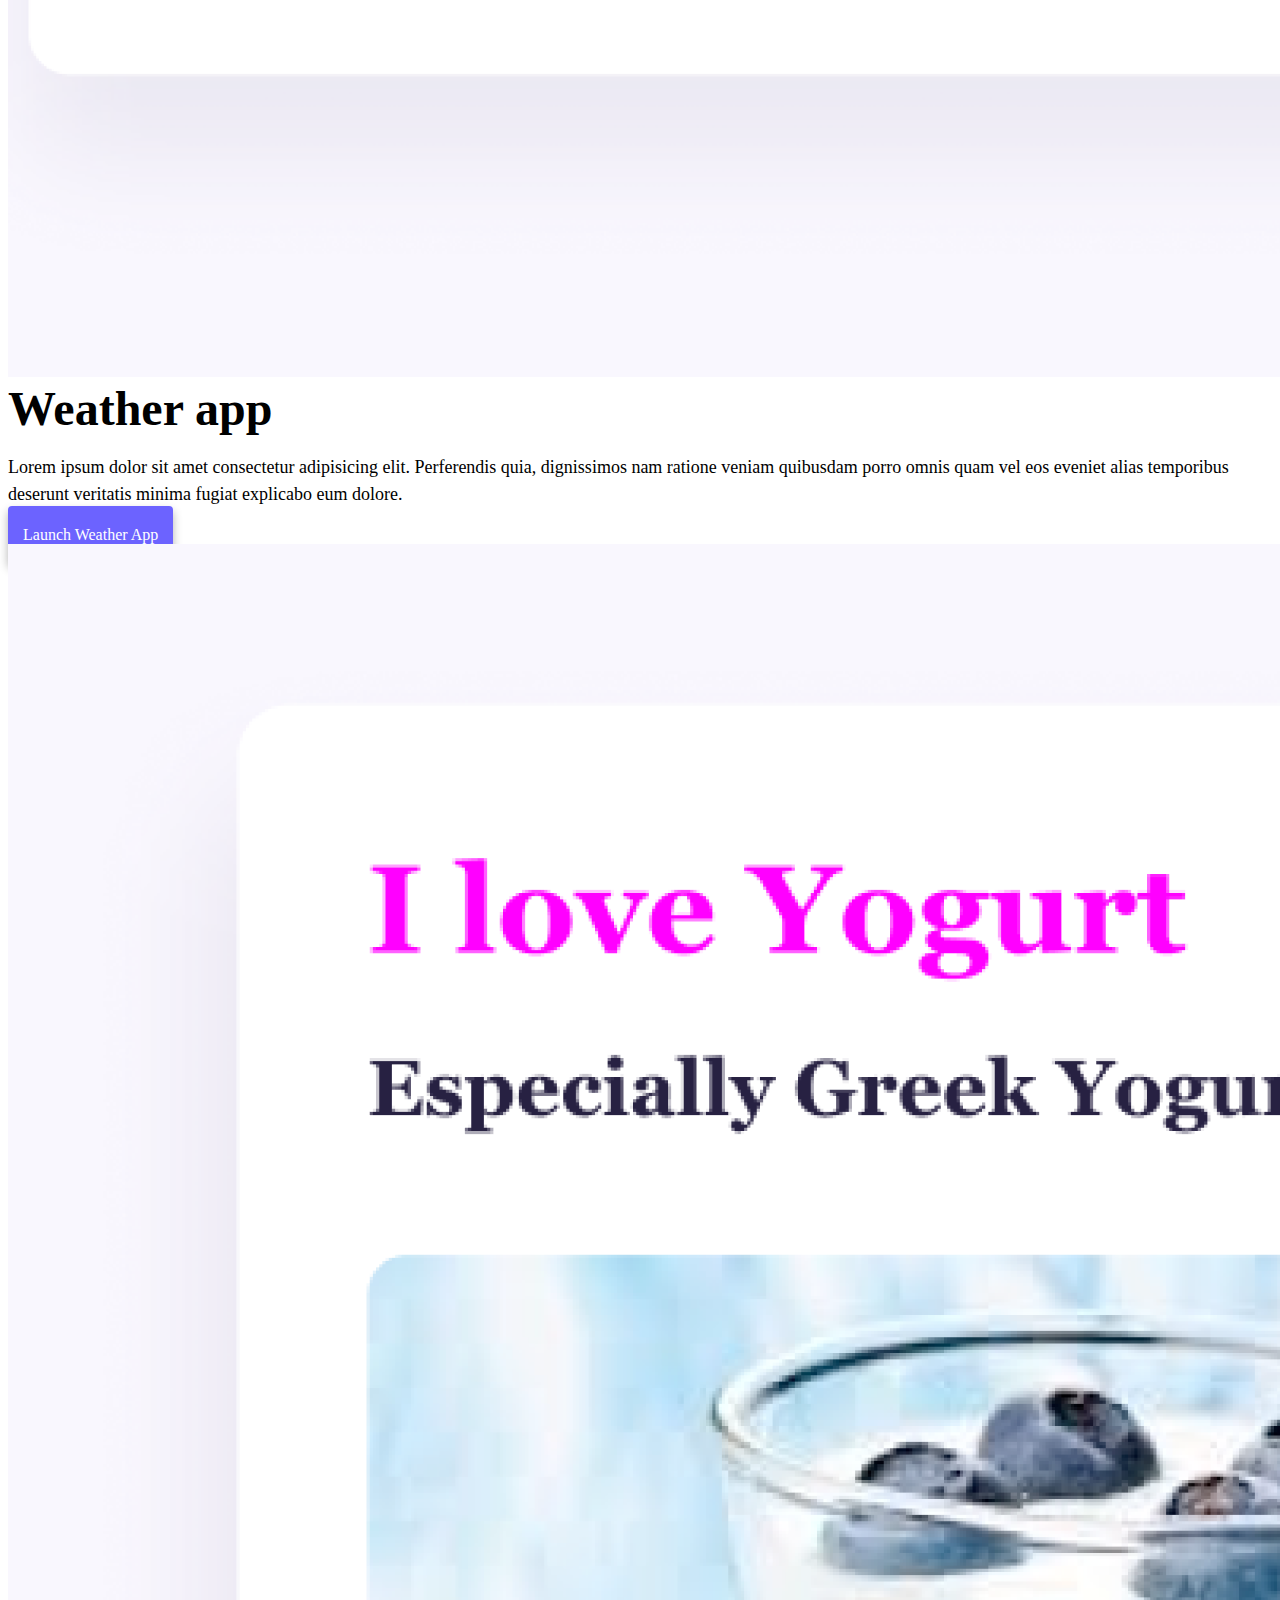
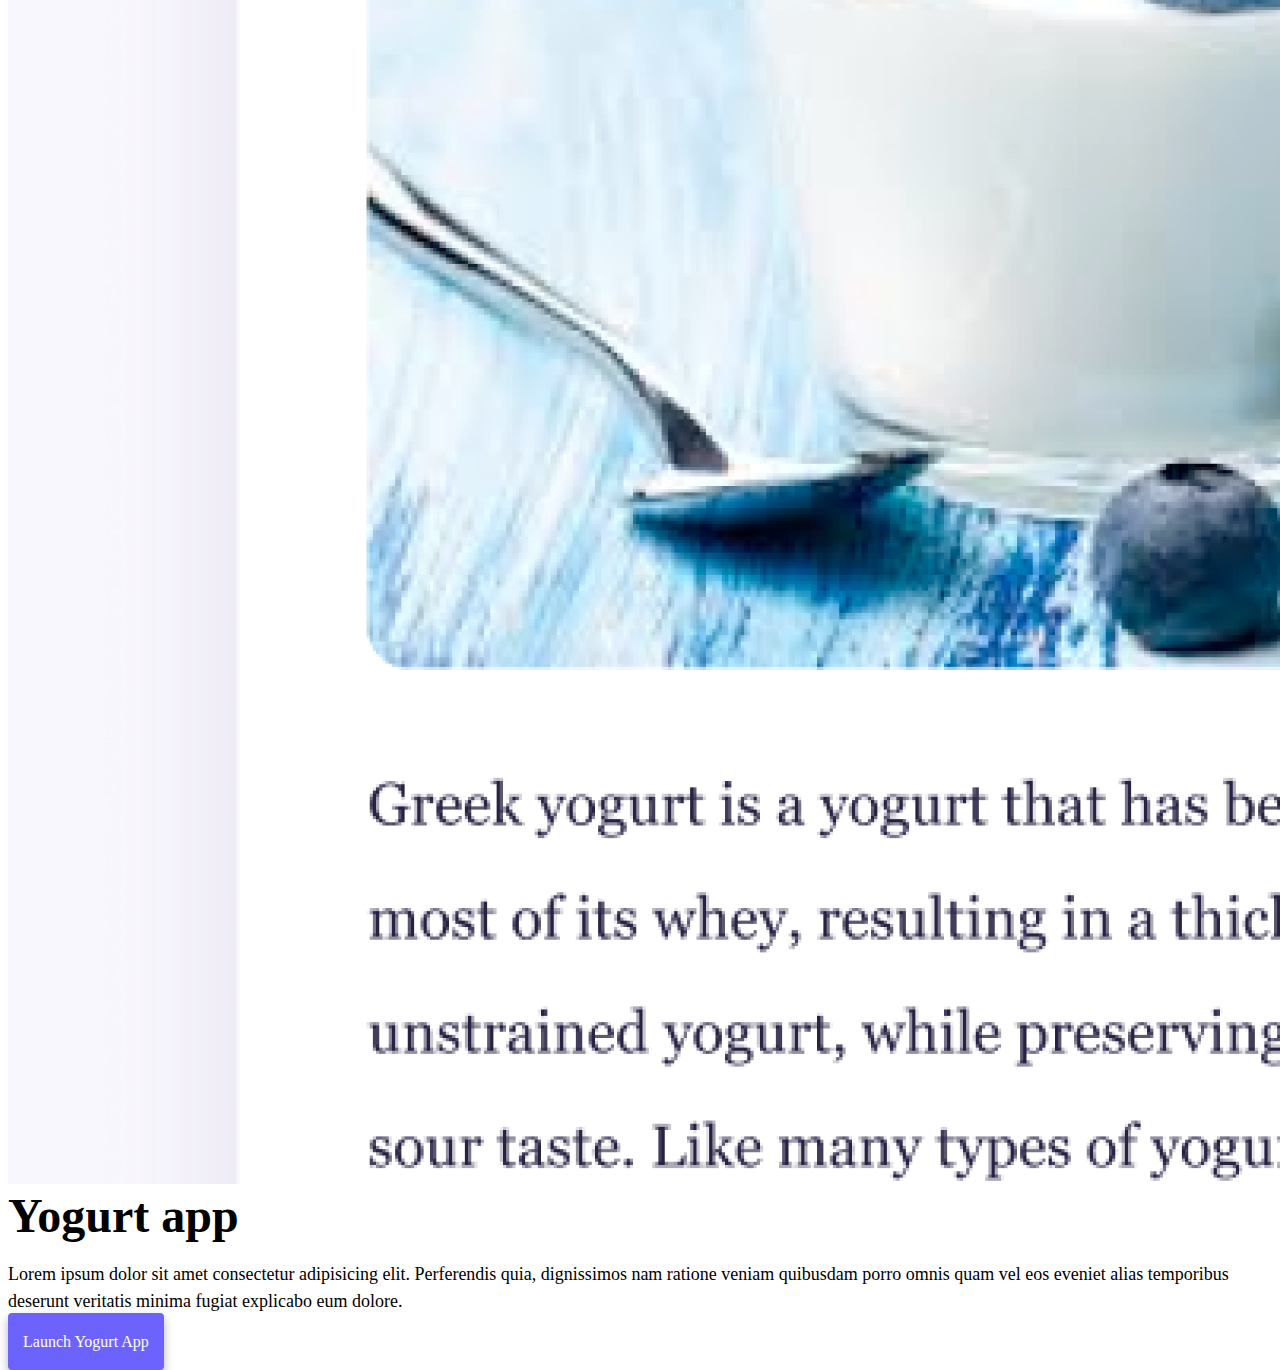
==== commit 02ae6fa5: "Added spacing in about section" ====
--- a/index.html
+++ b/index.html
@@ -58,7 +58,7 @@
     </nav>
     <h2 class="text-center">👋 Hi I am</h2>
     <h1 class="text-center">Bernadette Alster</h1>
-    <h3 class="text-center">Front-end developer, based in Copenhagen</h3>
+    <h3 class="text-center">🇩🇰 Front-end developer, based in Copenhagen</h3>
     <div class="navigation-links mb-5">
       <a href="about.html#contact" class="primary-link" title="Contact Page"
         >Contact me</a
--- a/style.css
+++ b/style.css
@@ -15,7 +15,8 @@
 }
 
 h1 {
-  font-size: 96px;
+  font-size: 80px;
+  margin-bottom: 10px;
 }
 
 h2 {
